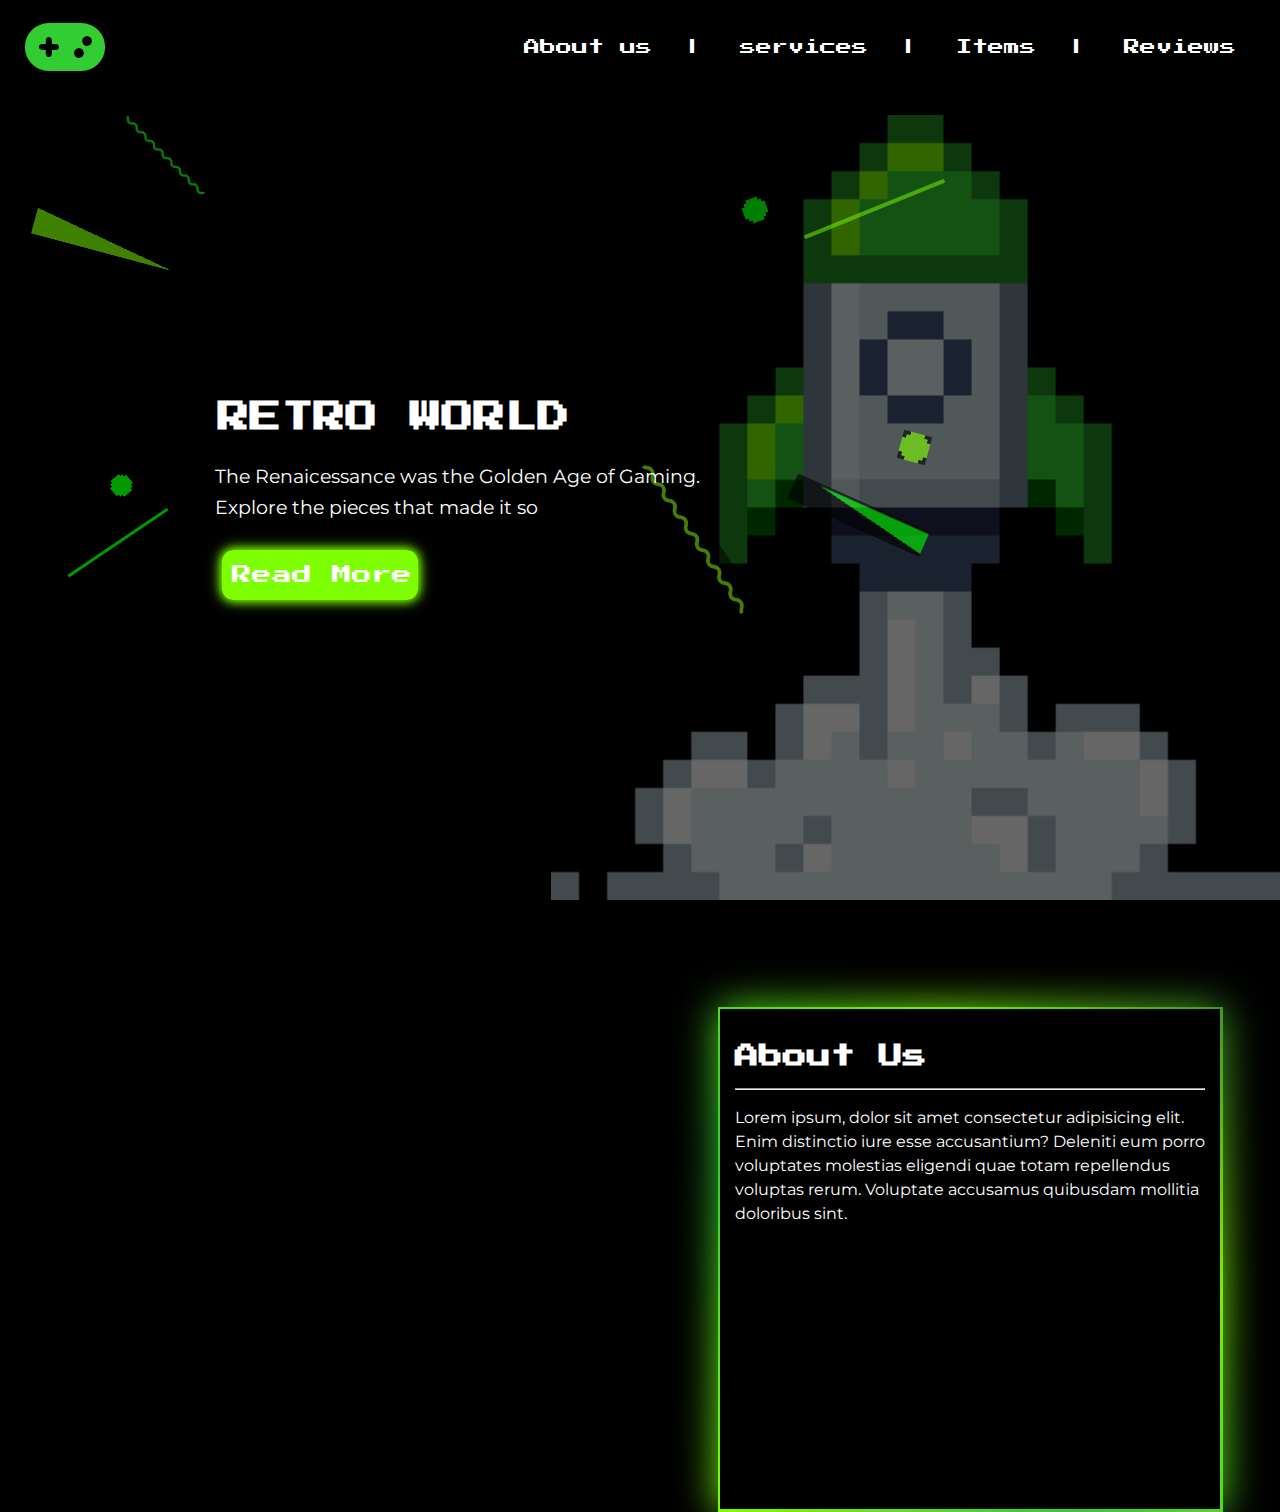
==== index.html @ 9aebf896 "header lading and starting the about section" ====
<!DOCTYPE html>
<html lang="en">
<head>
    <meta charset="UTF-8">
    <meta name="viewport" content="width=device-width, initial-scale=1.0">
    <link rel="stylesheet" href="style.css">
    <link rel="stylesheet" href="https://cdnjs.cloudflare.com/ajax/libs/font-awesome/6.0.0-beta3/css/all.min.css">
    <link href="https://fonts.googleapis.com/css2?family=Montserrat:ital,wght@0,100..900;1,100..900&family=Press+Start+2P&family=Work+Sans:ital,wght@0,100..900;1,100..900&display=swap" rel="stylesheet">
    <link href="https://fonts.googleapis.com/css2?family=Press+Start+2P&family=Work+Sans:ital,wght@0,100..900;1,100..900&display=swap" rel="stylesheet">
    <title>Retro World</title>
</head>
<body>
    <header>
        <i class="fas fa-gamepad fa-4x"></i>
        <ul>
            <li class="#about"><a href="#">About us </a></li>
            <li class="#services"><a href="#">services</a></li>
            <li class="#items"><a href="#">Items</a></li>
            <li class="#reviews"><a href="#">Reviews</a></li>           
        </ul>
    </header>
    <div class="lagging">
        <div class="container">
            <div class="text">
                <h1>RETRO WORLD</h1>
                <p>The Renaicessance was the Golden Age of Gaming.<br>
                   Explore the pieces that made it so</p>
                <button>Read More</button>
            </div>
            <img src="images/img1.png" class="img1">
            <img src="images/img2.png" class="img2">
            <img src="images/img3.png" class="img3">
            <img src="images/img4.png" class="img4">
            <img src="images/img21.png" class="img21">
            <img src="images/img31.png" class="img31">
            <img src="images/img32.png" class="img32">
            <img src="images/img41.png" class="img41">
            <img src="images/img5.png" class="img5">
            <img src="images/img52.png" class="img52">
        </div>
    </div>

    <div class="about">
        <div class="content">
            <div class="box glow">
                <h2>About Us</h2>
                <hr>
                <p>Lorem ipsum, dolor sit amet consectetur adipisicing elit. Enim distinctio iure esse accusantium? Deleniti eum porro voluptates molestias eligendi quae totam repellendus voluptas rerum. Voluptate accusamus quibusdam mollitia doloribus sint.</p>
            </div>
        </div>
    </div>




</body>
</html>
---- style.css ----
*{
        box-sizing: border-box;
        -webkit-box-sizing: border-box;
        -moz-box-sizing: border-box;
}
body{
    font-family: "Press Start 2P", system-ui;
    margin: 0;
    background-color: #000;
}
.container{
    padding-left:15px;
    padding-right: 15px;
}
header{
    display: flex;
    justify-content: space-between;
    background-color: #000000;
    margin-top: 15px;
}
header i{
    color: #32cd32;
    margin-left: 25px;
    transition: color 0.5s, transform 0.5s;
    z-index: 4;
}
header i:hover{
    color: #7fff00;
    transform: rotateZ(180deg) scale(1.15);
    
}
header ul{
    list-style: none;
    display: flex;
    flex-direction: row;
    justify-content: space-around;
    width: 800px;
    align-items: center; 
    margin: 0; 
    padding: 0;
    color: white;
}
header ul li{
    white-space: nowrap;
    position: relative;
    transition: 0.5s;
}
header ul li:hover{
    color: #79ee04;
}
header ul li a {
    text-decoration: none; 
    color: inherit;
    background: none;
    border: none; 
    font: inherit; 
}
header ul li::before{
    content: '|';
    position: absolute;
    left: -56px;
}
header ul li:hover::before {
    color: white;
}
header ul li:first-child:before{
    content: "";
}
@media (max-width: 870px) {
    header ul{
        display: none;
    }
}

/* start lagging */
.lagging{
    background-color: #000000;
    height: calc(100vh - 80px);
    background-size: cover;
    position: relative;
}
.lagging .container{
    display: flex;
    justify-content: flex-start;
    align-items: center;
    height: 100%;
    position: relative;
}
.lagging .text{
    color: white;
    width: 640px;
    height: 200px;
    text-align: left;
    line-height: 1.6;
    z-index: 1;
    margin-left: 200px;
}
.lagging .text h1{
    margin: 3px;
}
.lagging .text p{
    font-size: 19px;
    margin-bottom: 27px;
    font-family: "Montserrat", sans-serif;
}
.lagging button {
    background-image: url(images/buttonimage.png);
    background-size: cover;
    background-color: transparent;
    font-size: 20px;
    margin-left: 7px;
    padding-left: 10px;
    line-height: 2.4;
    font-family: "Press Start 2P", system-ui;
    border-radius: 11px;
    border: none;
    cursor: pointer;
    color: #fff;
    text-shadow: 0 0 5px #7fff00, 0 0 10px #7fff00, 0 0 15px #7fff00;
    box-shadow: 0 0 10px #7fff00, 0 0 0px #7fff00, 0 0 15px #7fff00;
    transition:  0.3s;
}
.lagging button:hover{
    transform: scale(1.1,1.1);
}




.lagging .container .img1{
    position: absolute;
    top: 0px;
    right: 0px; 
    z-index: 0;   
    opacity: 0.4;
    height: calc(100vh - 115px);
    margin-top: 36px;
}
.lagging .container .img2{
    position: absolute;
    top: 76px;
    left: 103px;
    transform: rotate(105deg);
    height: 11em;
    opacity: 0.5;
}
.lagging .container .img3{
    position: absolute;
    top: 354px;
    left: 900px;
    transform: rotate(15deg);
    height: 1.8em;
    opacity: 0.6;
}
.lagging .container .img4{
    position: absolute;
    top: 128px;
    left: 799px;
    transform: rotate(-22deg);
    opacity: 0.5;
    height: 0.25em;
}

.lagging .container .img21{
    position: absolute;
    top: 364px;
    left: 845px;
    transform: rotate(-66deg);
    height: 9em;
    opacity: 0.6;
}
.lagging .container .img31{
    position: absolute;
    top: 119px;
    left: 743px;
    transform: rotate(-20deg);
    height: 1.5em;
    opacity: 0.5;
}
.lagging .container .img41{
    position: absolute;
    top: 462px;
    left: 58px;
    transform: rotate(-34deg);
    opacity: 0.6;
    height: 0.20em;
}
.lagging .container .img5{
    position: absolute;
    top: 441px;
    left: 603px;
    transform: rotate(-124deg);
    opacity: 0.5;
    height: 2.6em;
}
.lagging .container .img32{
    position: absolute;
    top: 396px;
    left: 111px;
    transform: rotate(50deg);
    height: 1.3em;
    opacity: 0.6;
}
.lagging .container .img52{
    position: absolute;
    top: 62px;
    left: 112px;
    transform: rotate(45deg);
    opacity: 0.5;
    height: 1.6em;
}
/* end lagging */


/* start about */
.about{
    height: 600px;
}
.about .content{
    position: relative;
    display: flex;
    justify-content: flex-end;
    height: 100%;
    margin:0 60px;
}
.about .content .box{
    background: #000000;
    position: relative;
    top: 110px;
    color: #fff;
    height: 500px;
    width: 500px;
    padding: 15px;
}
.glow::before, .glow::after{
    content: "";
    position: absolute;
    left: -2px;
    top: -2px;
    background: linear-gradient(45deg, #7fff00, #32cd32, #79ee04 ,#2E7D32 ,#4CAF50, #04ff10,#0ead16,#AEEA00);
    background-size: 400%;
    width: calc(100% + 5px);
    height: calc(100% + 5px);
    z-index: -1;
    animation: animate 20s infinite linear;
}
@keyframes animate {
    0% {
        background-position: 0 0;
    }
    50%{
        background-position: 400% 0;
    }    
    100% {
        background-position: 0 0;
    }
}
.glow::after{
    filter: blur(20px);
}
.about .content .box p{
    font-family: "Montserrat", sans-serif;
    line-height: 1.5;
}
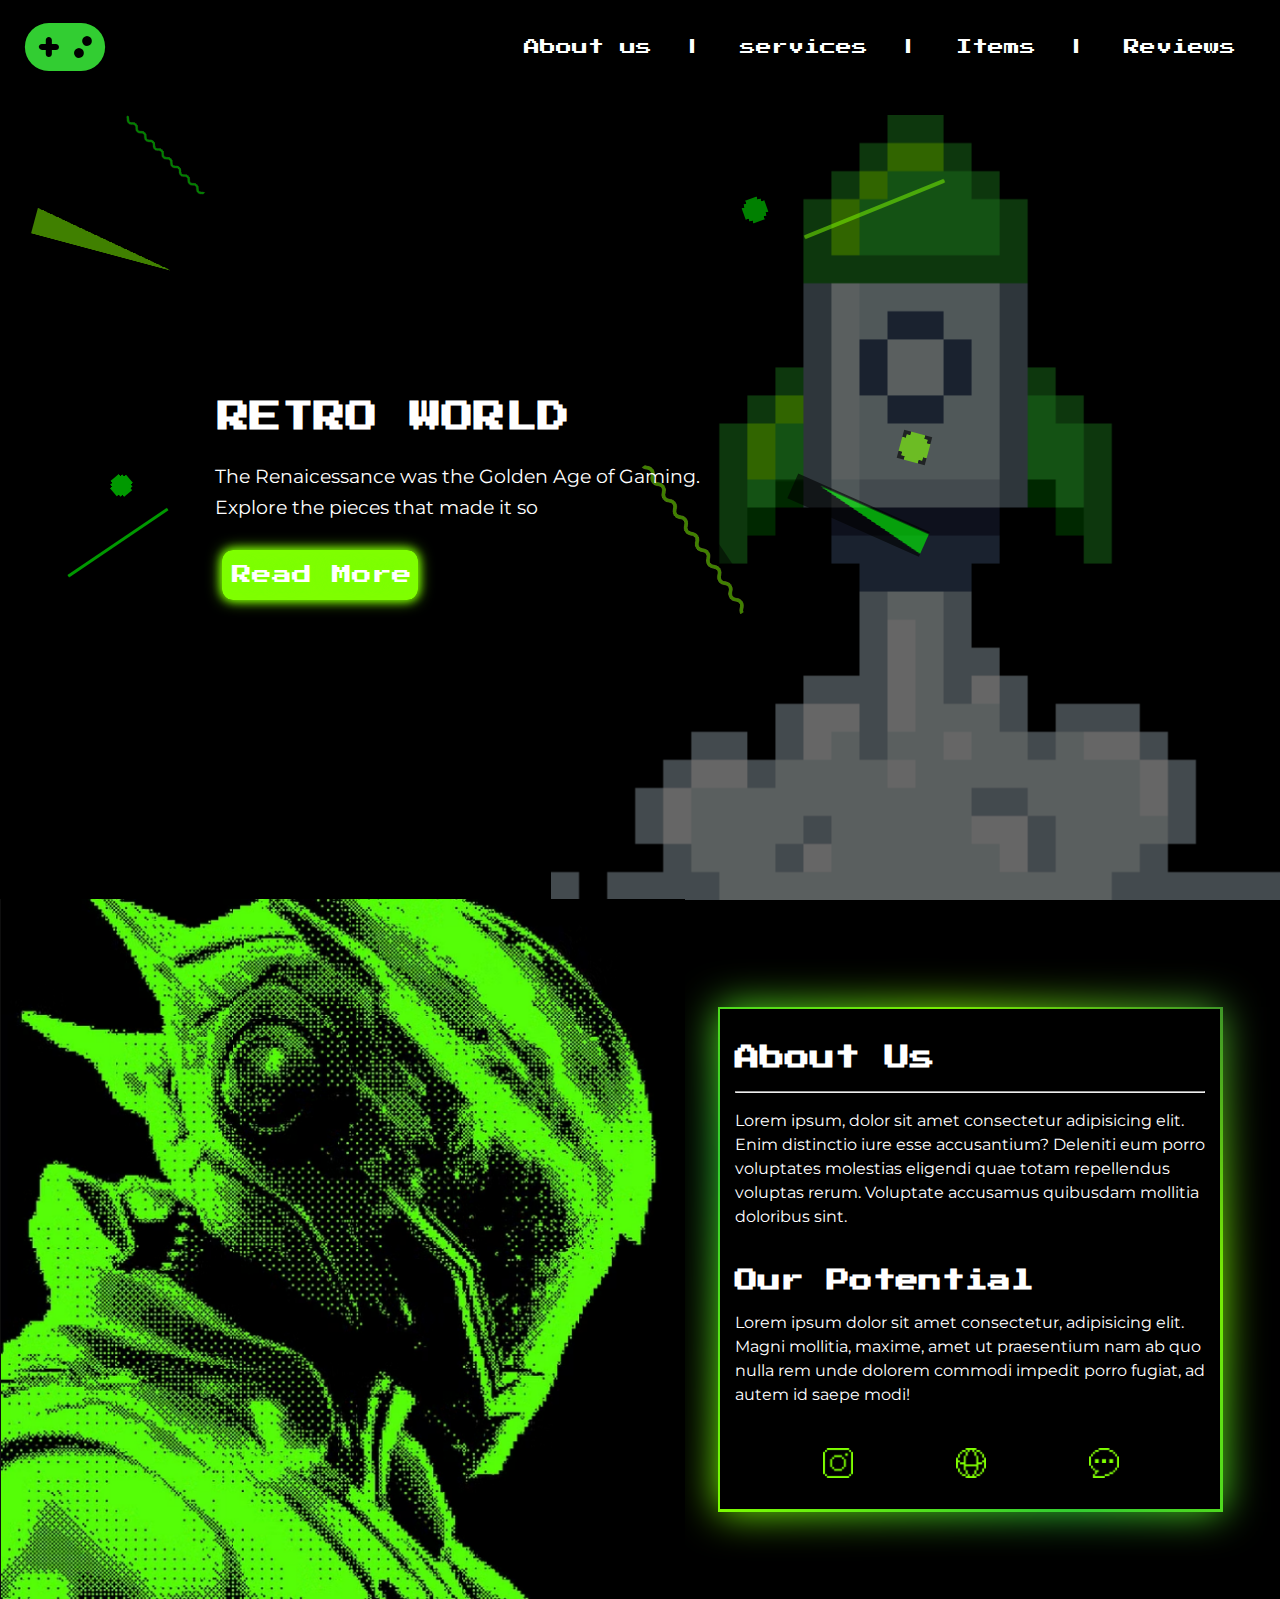
==== commit e12020c9: "finishing about sections v1.0" ====
--- a/index.html
+++ b/index.html
@@ -46,9 +46,18 @@
                 <h2>About Us</h2>
                 <hr>
                 <p>Lorem ipsum, dolor sit amet consectetur adipisicing elit. Enim distinctio iure esse accusantium? Deleniti eum porro voluptates molestias eligendi quae totam repellendus voluptas rerum. Voluptate accusamus quibusdam mollitia doloribus sint.</p>
+                <h2>Our Potential</h2>
+                <p>Lorem ipsum dolor sit amet consectetur, adipisicing elit. Magni mollitia, maxime, amet ut praesentium nam ab quo nulla rem unde dolorem commodi impedit porro fugiat, ad autem id saepe modi!</p>
+                <div class="images-icons">
+                    <img src="images/instagram.png" class="image1">
+                    <img src="images/www.png" class="image4">
+                    <img src="images/typing.png" class="image5">
+                </div>
             </div>
+            <img src="images/img5.1.png" class="side-image">
         </div>
     </div>
+    
 
 
 
--- a/style.css
+++ b/style.css
@@ -214,15 +214,23 @@
 
 /* start about */
 .about{
-    height: 600px;
+    height: 700px;
+    position: relative;
+}
+.about .side-image{
+    position: absolute;
+    height: 700px;
+    left: 0px;
+    top: 0px;
 }
 .about .content{
     position: relative;
     display: flex;
     justify-content: flex-end;
     height: 100%;
-    margin:0 60px;
-}
+    margin-right:60px;
+}
+
 .about .content .box{
     background: #000000;
     position: relative;
@@ -258,7 +266,34 @@
 .glow::after{
     filter: blur(20px);
 }
+.about .content .box h2:first-of-type{
+    font-size: 25px;
+}
+.about .content .box h2:last-of-type{
+    font-size: 23px;
+}
 .about .content .box p{
     font-family: "Montserrat", sans-serif;
     line-height: 1.5;
-}+}
+.about .content .box p:first-of-type{
+    margin-bottom: 40px;
+}
+.about .content .box .images-icons{
+    position: relative;
+    display: flex;
+    justify-content: space-around;
+    flex-wrap: wrap;
+    height: 30px;
+    width: 400px;
+    margin-top: 41px;
+    margin-left: 36px;
+}
+.about .content .box .images-icons img{
+    height: 30px;
+    transition: 0.3s;
+    cursor: pointer;
+}
+.about .content .box .images-icons img:hover{
+    transform: scale(1.2);
+}
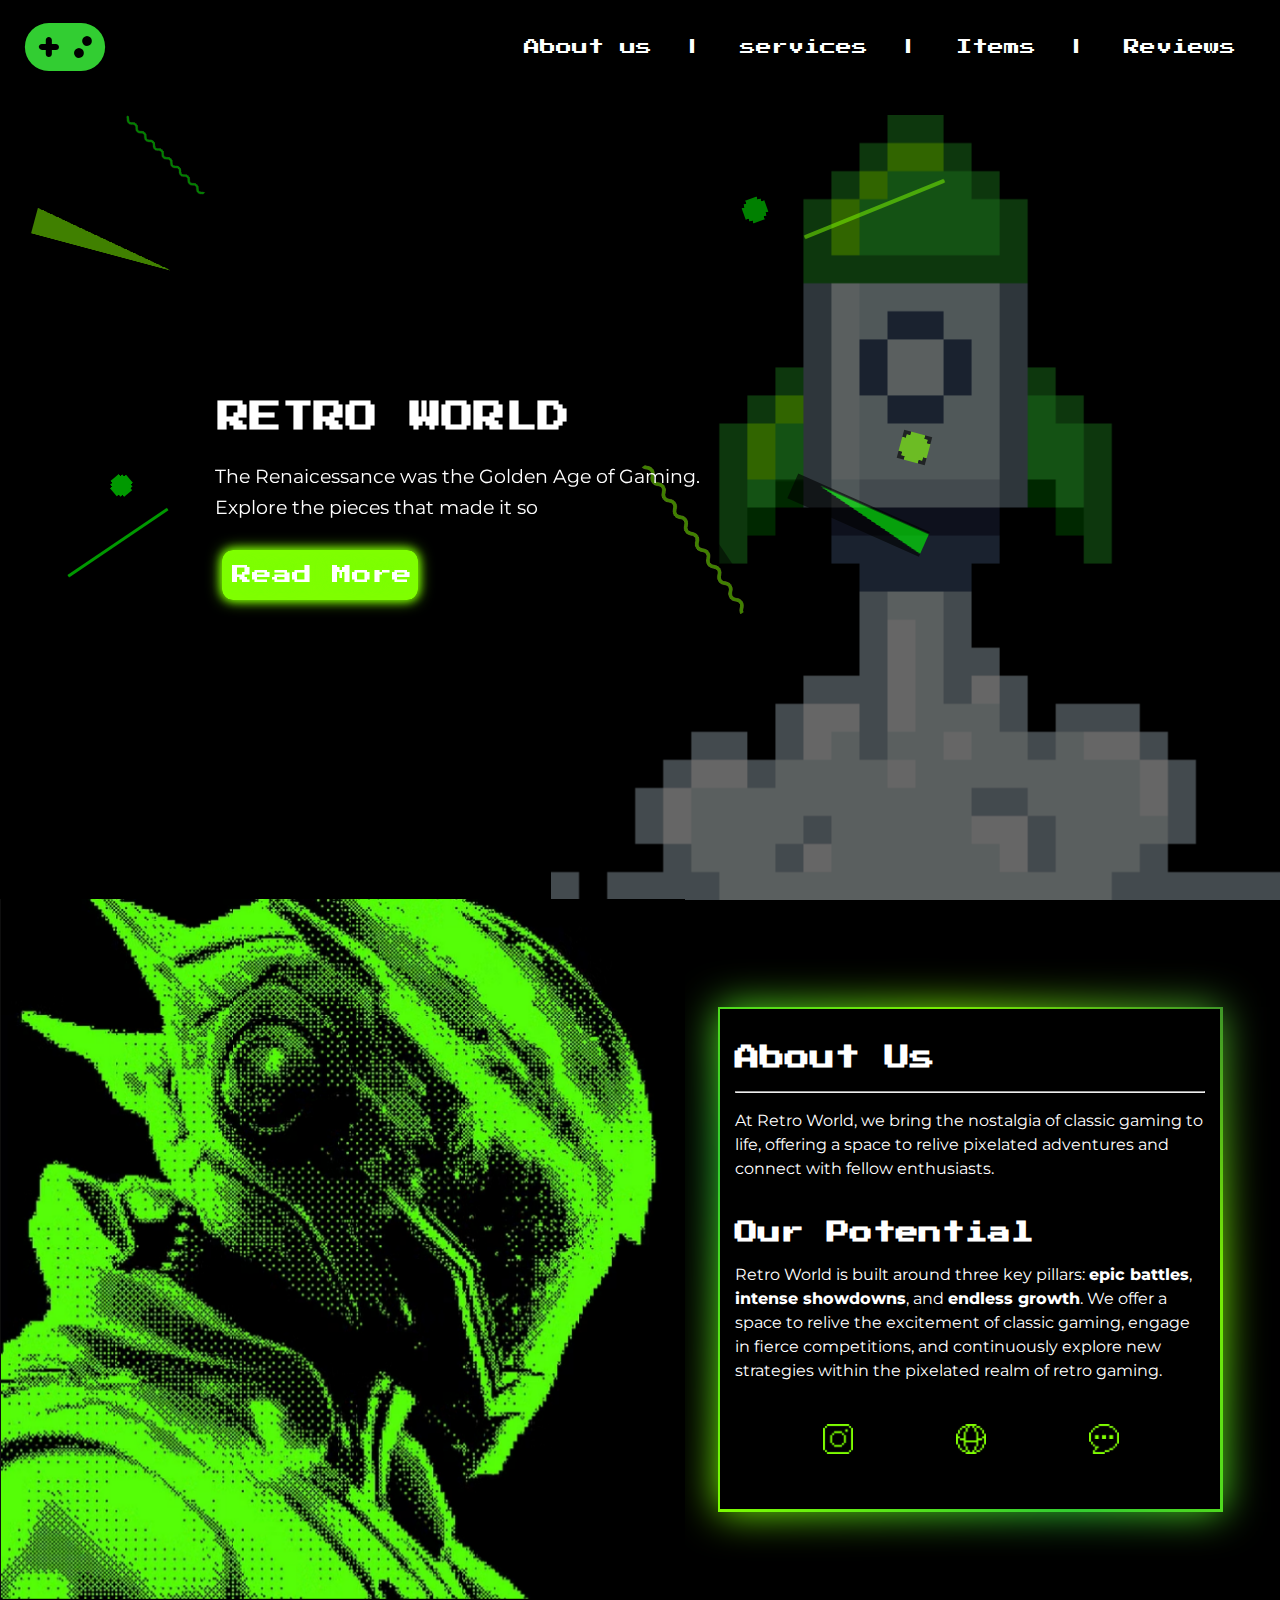
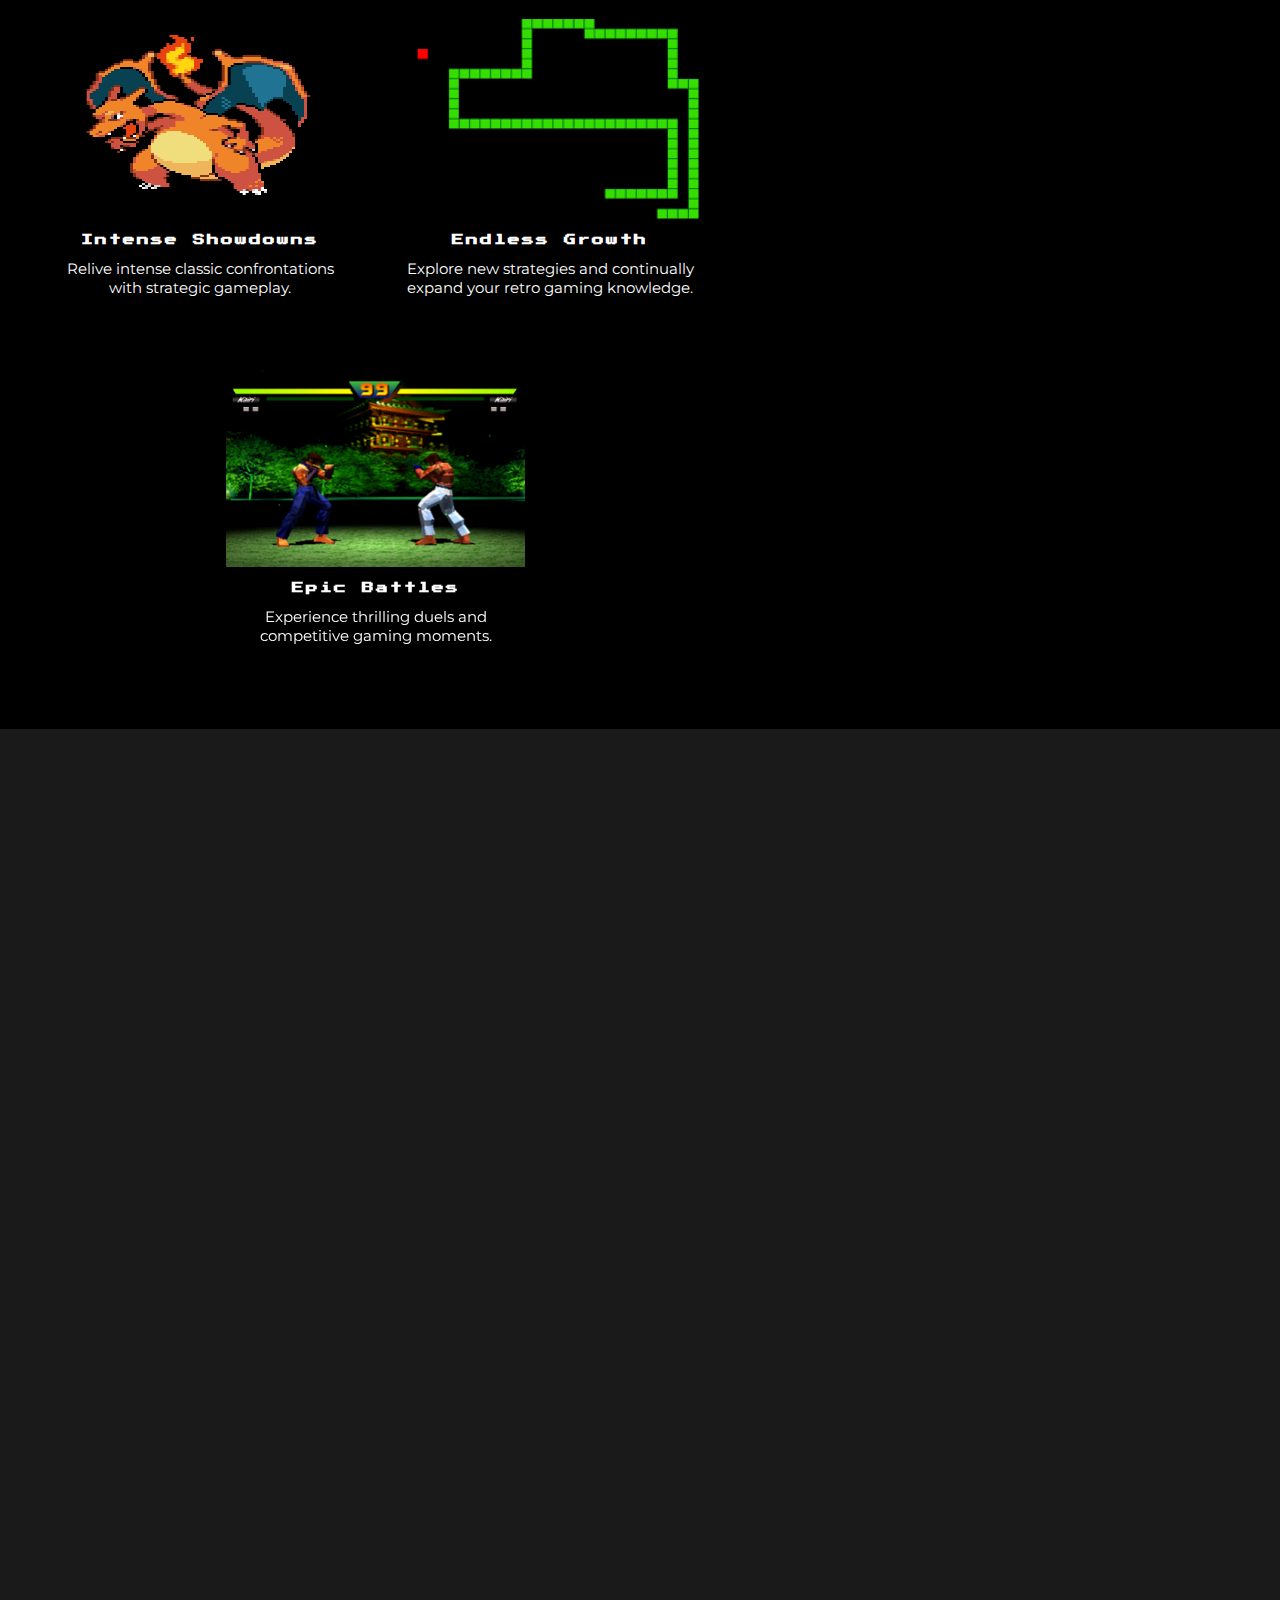
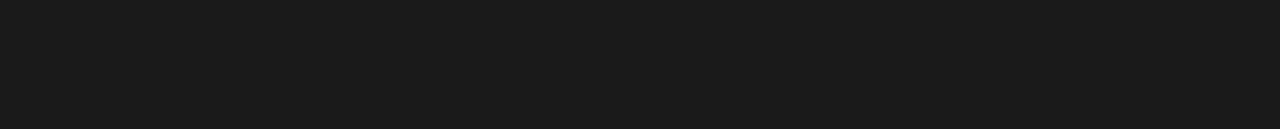
==== commit 663c187e: "finishing the about us section" ====
--- a/index.html
+++ b/index.html
@@ -42,20 +42,43 @@
 
     <div class="about">
         <div class="content">
-            <div class="box glow">
-                <h2>About Us</h2>
-                <hr>
-                <p>Lorem ipsum, dolor sit amet consectetur adipisicing elit. Enim distinctio iure esse accusantium? Deleniti eum porro voluptates molestias eligendi quae totam repellendus voluptas rerum. Voluptate accusamus quibusdam mollitia doloribus sint.</p>
-                <h2>Our Potential</h2>
-                <p>Lorem ipsum dolor sit amet consectetur, adipisicing elit. Magni mollitia, maxime, amet ut praesentium nam ab quo nulla rem unde dolorem commodi impedit porro fugiat, ad autem id saepe modi!</p>
-                <div class="images-icons">
-                    <img src="images/instagram.png" class="image1">
-                    <img src="images/www.png" class="image4">
-                    <img src="images/typing.png" class="image5">
+            <div class="sticky-box">
+                <div class="box glow">
+                    <h2>About Us</h2>
+                    <hr>
+                    <p>At Retro World, we bring the nostalgia of classic gaming to life, offering a space to relive pixelated adventures and connect with fellow enthusiasts.</p>
+                    <h2>Our Potential</h2>
+                    <p>Retro World is built around three key pillars: <b style="font-weight: 750;">epic battles</b>, <b style="font-weight: 750;">intense showdowns</b>, and <b style="font-weight: 750;">endless growth</b>. We offer a space to relive the excitement of classic gaming, engage in fierce competitions, and continuously explore new strategies within the pixelated realm of retro gaming.</p>
+                    <div class="images-icons">
+                        <img src="images/instagram.png" class="image1">
+                        <img src="images/www.png" class="image4">
+                        <img src="images/typing.png" class="image5">
+                    </div>
                 </div>
             </div>
             <img src="images/img5.1.png" class="side-image">
         </div>
+        <div class="more">
+            <div class="box">
+                <img src="images/charizard.gif">
+                <h2>Intense Showdowns</h2>
+                <p>Relive intense classic confrontations with strategic gameplay.</p>
+            </div>
+            <div class="box">
+                <img src="images/aboutimg1.png">
+                <h2>Endless Growth</h2>
+                <p>Explore new strategies and continually expand your retro gaming knowledge.</p>
+            </div>
+            <div class="box">
+                <img src="images/aboutimg3.png">
+                <h2>Epic Battles</h2>
+                <p>Experience thrilling duels and competitive gaming moments.</p>
+            </div>
+        </div>
+    </div>
+
+    <div class="services">
+
     </div>
     
 
--- a/style.css
+++ b/style.css
@@ -214,7 +214,7 @@
 
 /* start about */
 .about{
-    height: 700px;
+    height: 1200px;
     position: relative;
 }
 .about .side-image{
@@ -223,14 +223,21 @@
     left: 0px;
     top: 0px;
 }
+
 .about .content{
     position: relative;
     display: flex;
+    align-items: flex-start;
     justify-content: flex-end;
-    height: 100%;
-    margin-right:60px;
-}
-
+    height: 700px;
+    margin-right: 60px;
+}
+.about .content .sticky-box {
+    position: sticky;
+    top: 0px;
+    height: 0px;
+    width: 500px;
+}
 .about .content .box{
     background: #000000;
     position: relative;
@@ -297,3 +304,66 @@
 .about .content .box .images-icons img:hover{
     transform: scale(1.2);
 }
+
+.about .more{
+    margin-left: 50px;
+    height: 673px;
+    width: 600px;
+    display: grid;
+    grid-template-rows: repeat(2, 1fr);
+    grid-template-columns: repeat(2, 1fr);
+    grid-gap: 50px 50px;
+    cursor: pointer;
+}
+.about .more .box {
+    width: 300px;
+    height: 311px;
+    transition: 0.3s;
+}
+.about .more .box:hover{
+    transform: translateY(20px);
+}
+.about .more .box:nth-child(2){
+    grid-row: 1 / 2;
+    grid-column: 2 / 3;
+}
+.about .more .box:last-child{
+    position: absolute;
+    top: 1048px;
+    left: 226px;
+}
+.about .more .box h2{
+    font-size: 12px;
+    height: 10px;
+    margin-top: 15px;
+    letter-spacing: 2px;
+    color: #fff;
+    text-align: center;
+}
+.about .more .box p{
+    font-family: "Montserrat", sans-serif;
+    color: #fff;
+    font-size: 15px;
+    text-align: center;
+}
+.about .more .box img{
+    margin-top: 20px;
+    height: 200px;
+    width: 299px;
+}
+.about .more .box:first-child img{
+    width: 300px;
+    height: 200px;
+}
+
+/* end about */
+ 
+/* start services */
+.services{
+    background-color: #1a1a1a;
+    height: 1000px;
+    margin-top: 230px;
+}
+
+
+/* end services */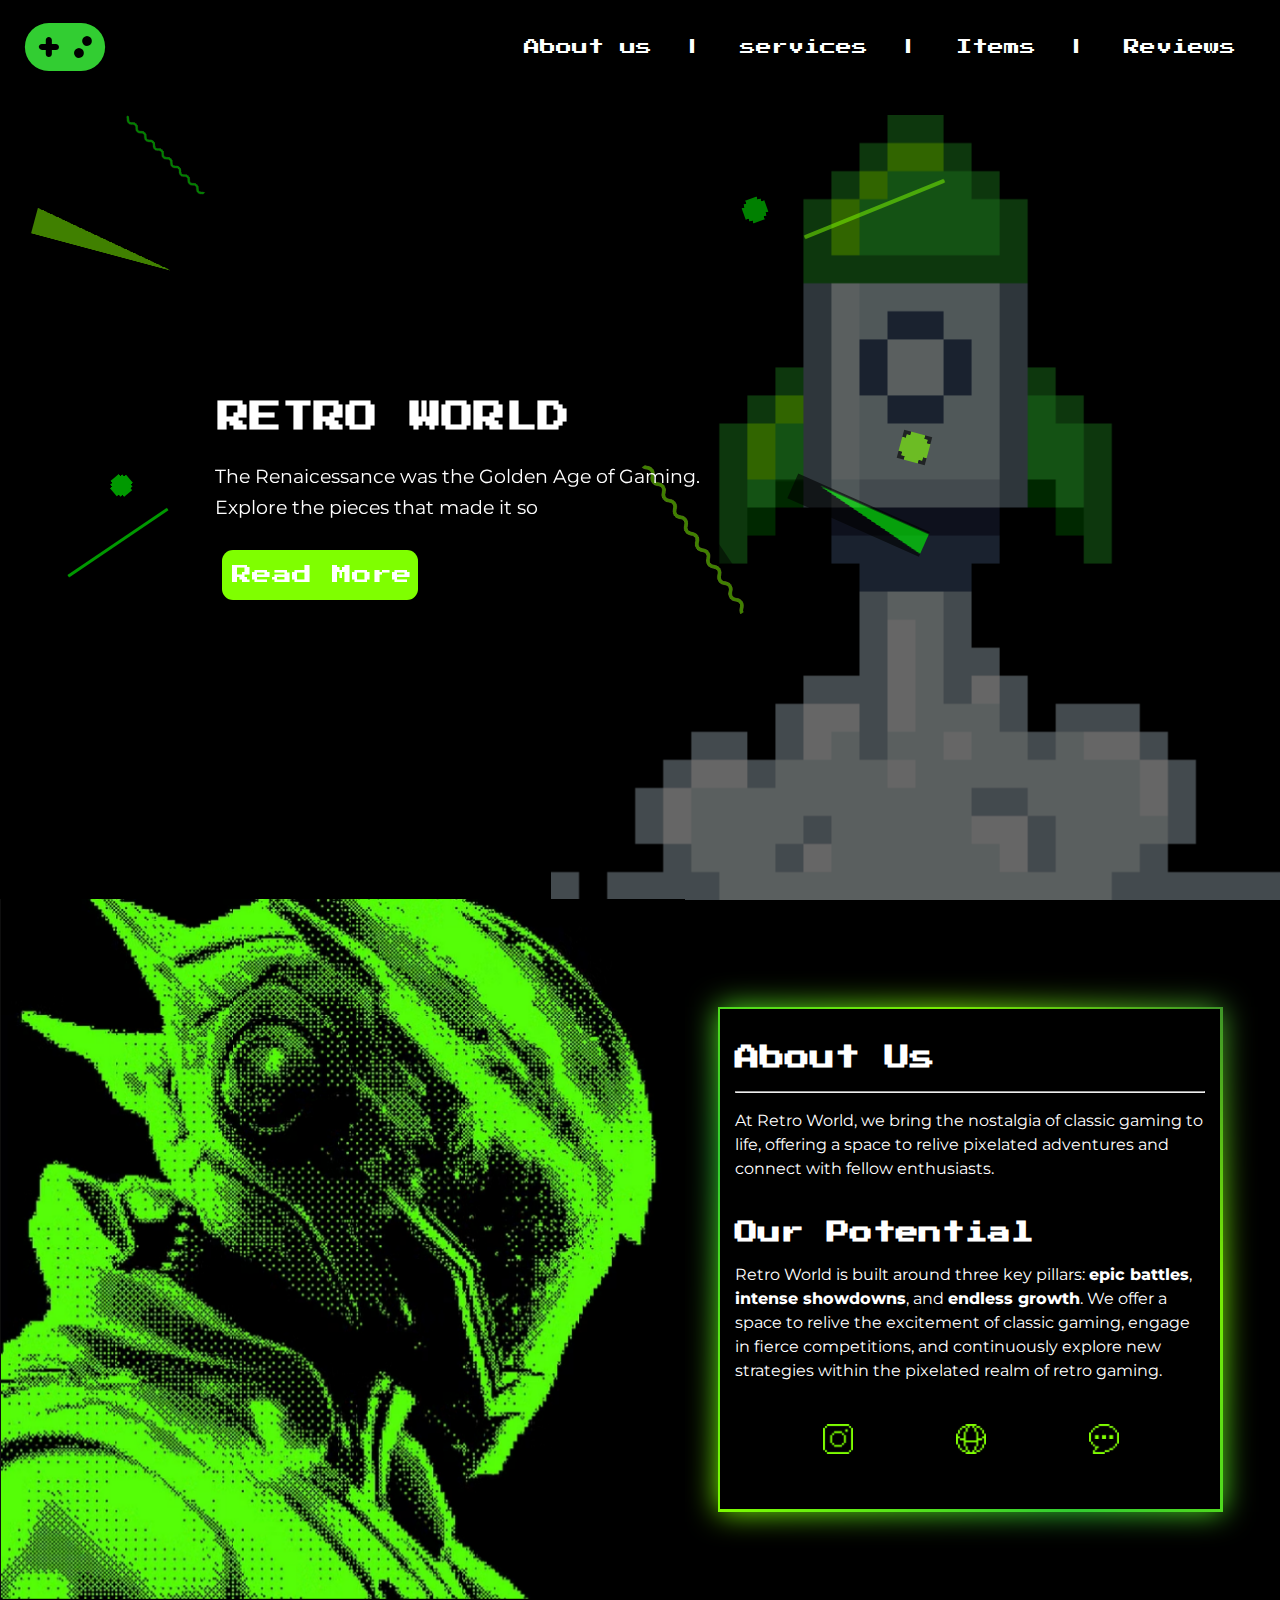
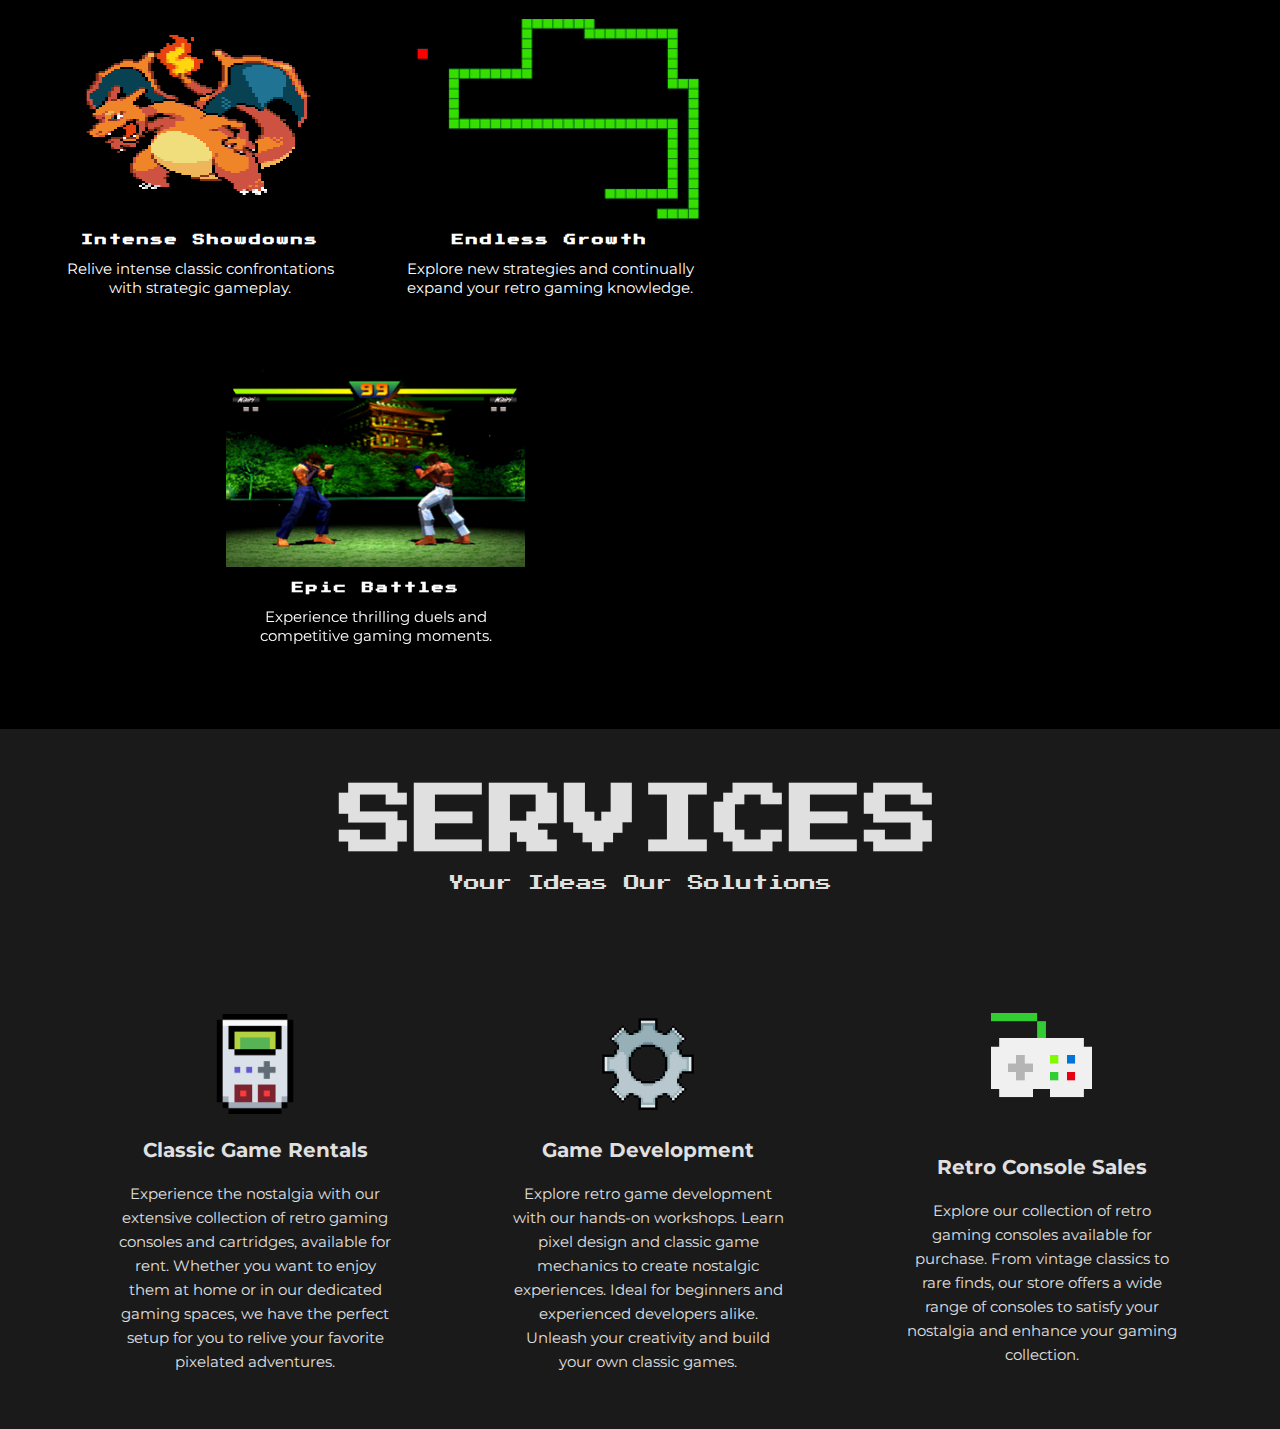
==== commit e12936da: "finishing the services section" ====
--- a/index.html
+++ b/index.html
@@ -78,9 +78,29 @@
     </div>
 
     <div class="services">
+        <div class="speacial-heading">
+            <h1>SERVICES</h1>
+            <p>Your Ideas Our Solutions</p>
+        </div>
+        <div class="container">
+            <div class="service">
+                <img src="images/handheld-game-console.png">
+                <h3>Classic Game Rentals</h3>
+                <p>Experience the nostalgia with our extensive collection of retro gaming consoles and cartridges, available for rent. Whether you want to enjoy them at home or in our dedicated gaming spaces, we have the perfect setup for you to relive your favorite pixelated adventures.</p>
+            </div>
+            <div class="service">
+                <img src="images/setting.jpg">
+                <h3>Game Development</h3>
+                <p>Explore retro game development with our hands-on workshops. Learn pixel design and classic game mechanics to create nostalgic experiences. Ideal for beginners and experienced developers alike. Unleash your creativity and build your own classic games.</p>
+            </div>
+            <div class="service">
+                <img src="images/games.png">
+                <h3>Retro Console Sales</h3>
+                <p>Explore our collection of retro gaming consoles available for purchase. From vintage classics to rare finds, our store offers a wide range of consoles to satisfy your nostalgia and enhance your gaming collection.</p>
+            </div>
+        </div>
+    </div>
 
-    </div>
-    
 
 
 
--- a/style.css
+++ b/style.css
@@ -7,6 +7,18 @@
     font-family: "Press Start 2P", system-ui;
     margin: 0;
     background-color: #000;
+}
+.speacial-heading{
+    color: #e0e0e0;
+}
+.speacial-heading h1{
+    font-size: 75px;
+    text-align: center;
+    padding-top: 55px;
+    margin-bottom: 0px;
+}
+.speacial-heading p{
+    text-align: center;
 }
 .container{
     padding-left:15px;
@@ -116,12 +128,12 @@
     border: none;
     cursor: pointer;
     color: #fff;
-    text-shadow: 0 0 5px #7fff00, 0 0 10px #7fff00, 0 0 15px #7fff00;
-    box-shadow: 0 0 10px #7fff00, 0 0 0px #7fff00, 0 0 15px #7fff00;
     transition:  0.3s;
 }
 .lagging button:hover{
     transform: scale(1.1,1.1);
+    text-shadow: 0 0 5px #7fff00, 0 0 10px #7fff00, 0 0 15px #7fff00;
+    box-shadow: 0 0 0px #7fff00, 0 0 0px #7fff00, 0 0 5px #7fff00;
 }
 
 
@@ -271,7 +283,7 @@
     }
 }
 .glow::after{
-    filter: blur(20px);
+    filter: blur(15px);
 }
 .about .content .box h2:first-of-type{
     font-size: 25px;
@@ -361,9 +373,50 @@
 /* start services */
 .services{
     background-color: #1a1a1a;
-    height: 1000px;
+    height: 700px;
     margin-top: 230px;
 }
-
+.services .container{
+    margin-top: 90px;
+    margin-left: 90px;
+    display: grid;
+    grid-template-columns: repeat(3, 1fr);
+    grid-gap: 20px;
+    font-family: "Montserrat", sans-serif;
+    color: #e0e0e0;
+    text-align: center;
+}
+.services .container .service{
+    width: 300px;
+    padding: 10px;
+    padding-top: 15px;
+    height: 430px;
+    border-radius: 25px;
+    cursor: pointer;
+    transition: 0.3s;
+}
+.services .container .service:hover{
+    box-shadow: 0 4px 8px rgba(255, 255, 255, 0.3);
+    transform: translateY(-5px);
+}
+.services .container img{
+    height: 135px;
+}
+.services .container .service:nth-child(2) img{
+    height: 100px;
+    margin-top: 18px;
+}
+.services .container .service:first-child   img{
+    height: 100px;
+    margin-top: 18px;
+}
+.services .container h3{
+    font-size: 20px;
+}
+.services .container p{
+    font-size: 15px;
+    line-height: 1.6;
+
+}
 
 /* end services */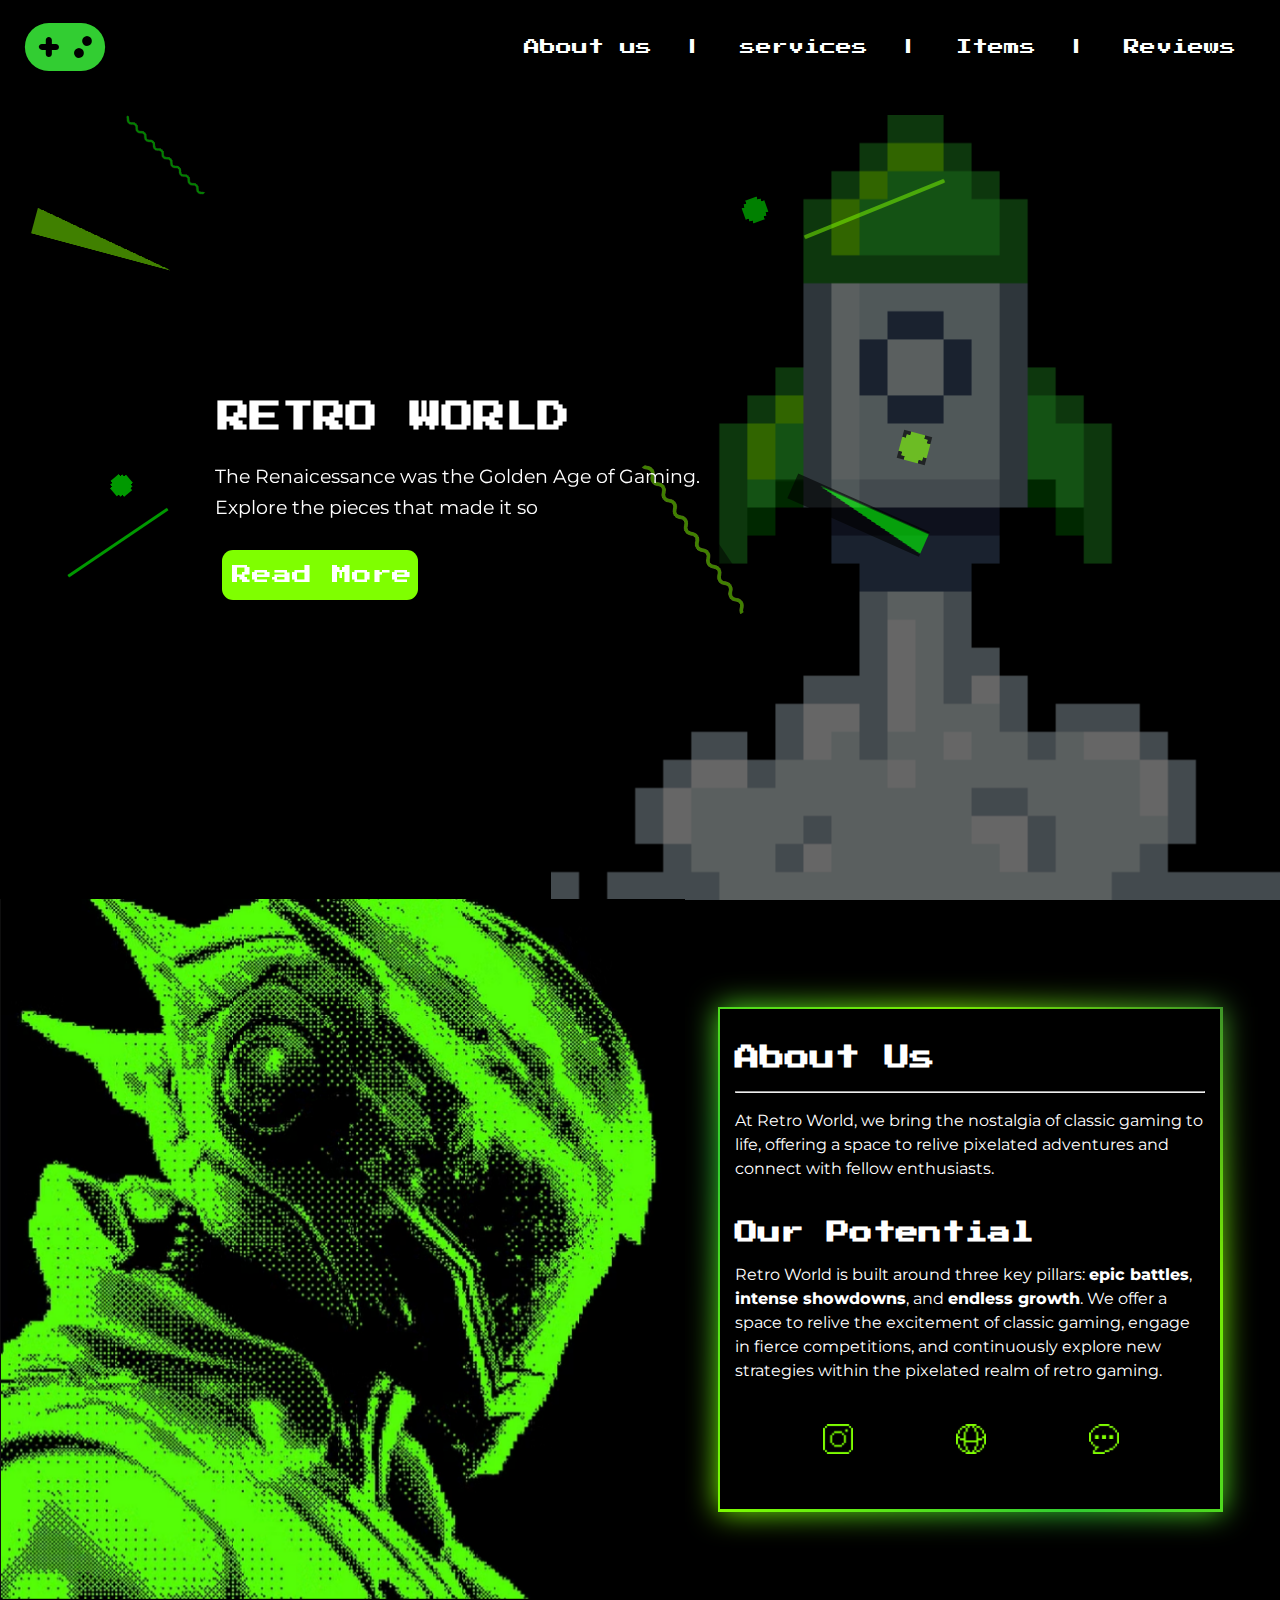
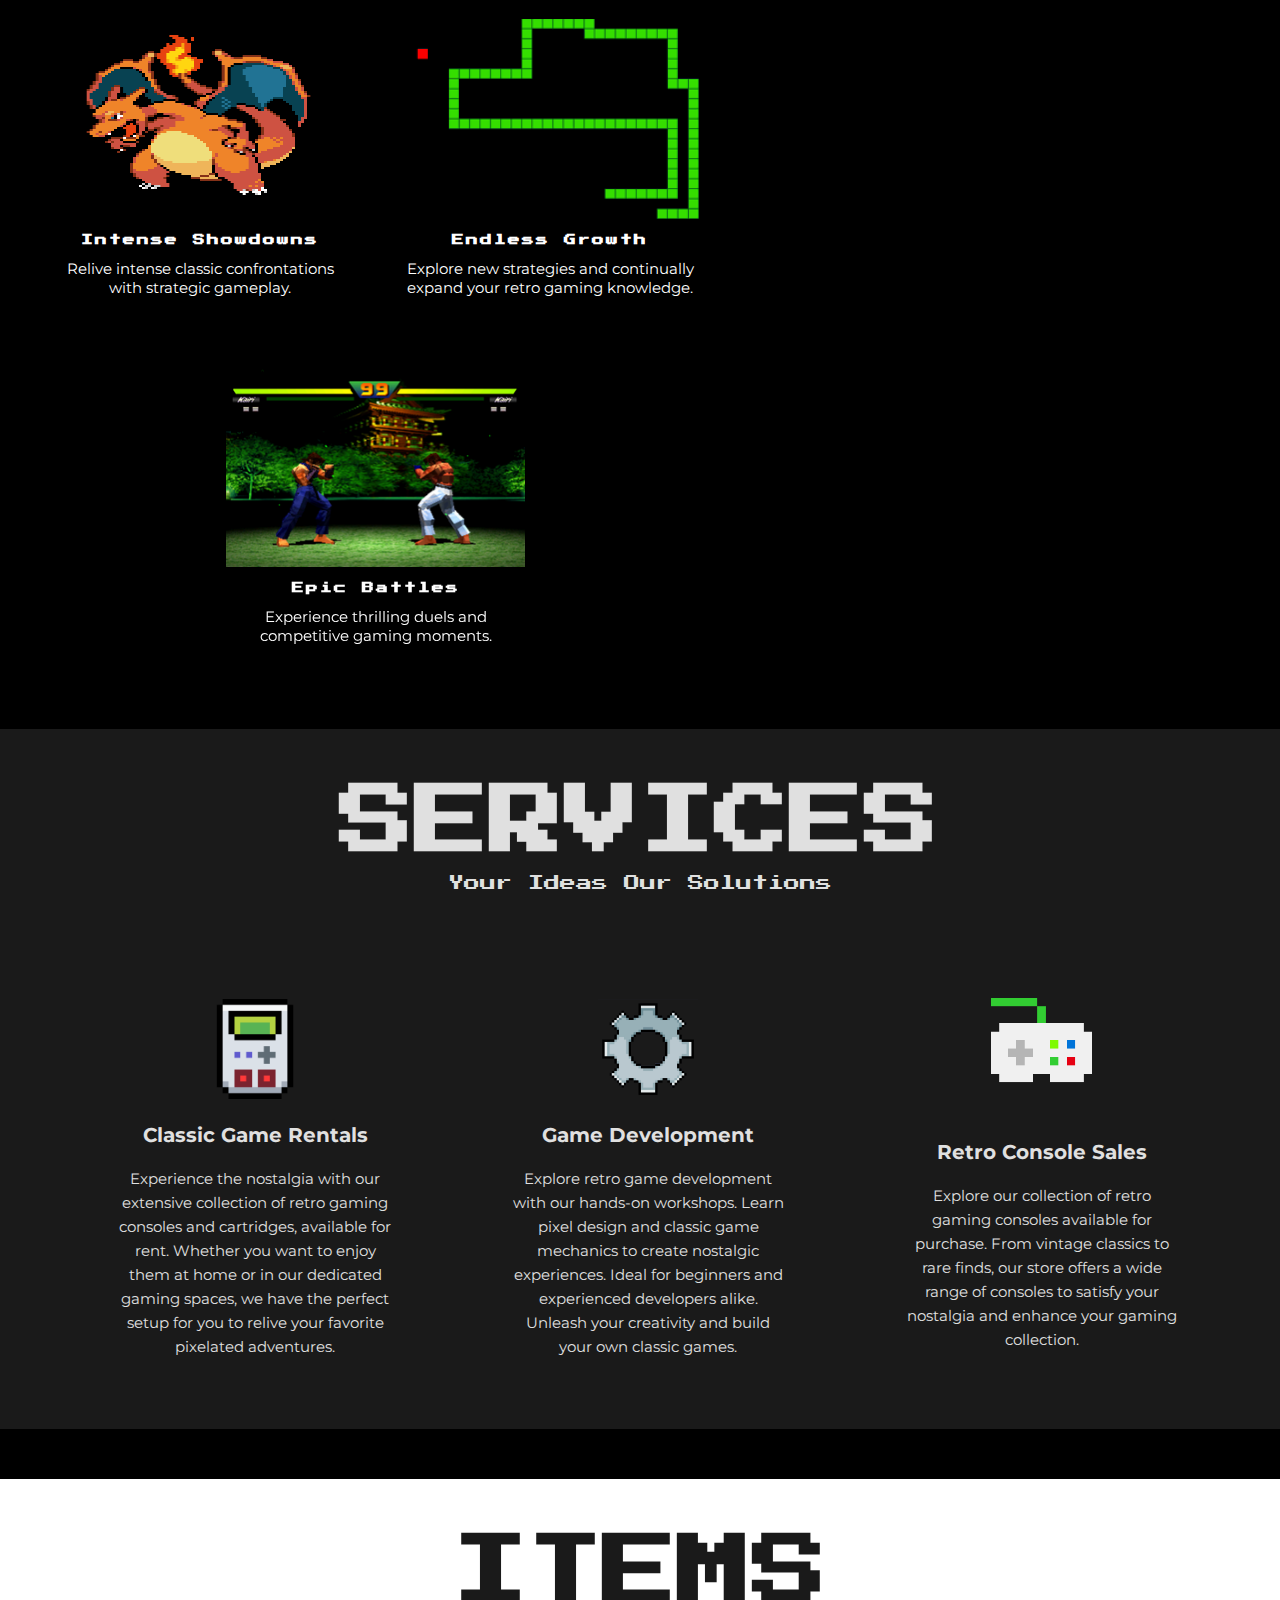
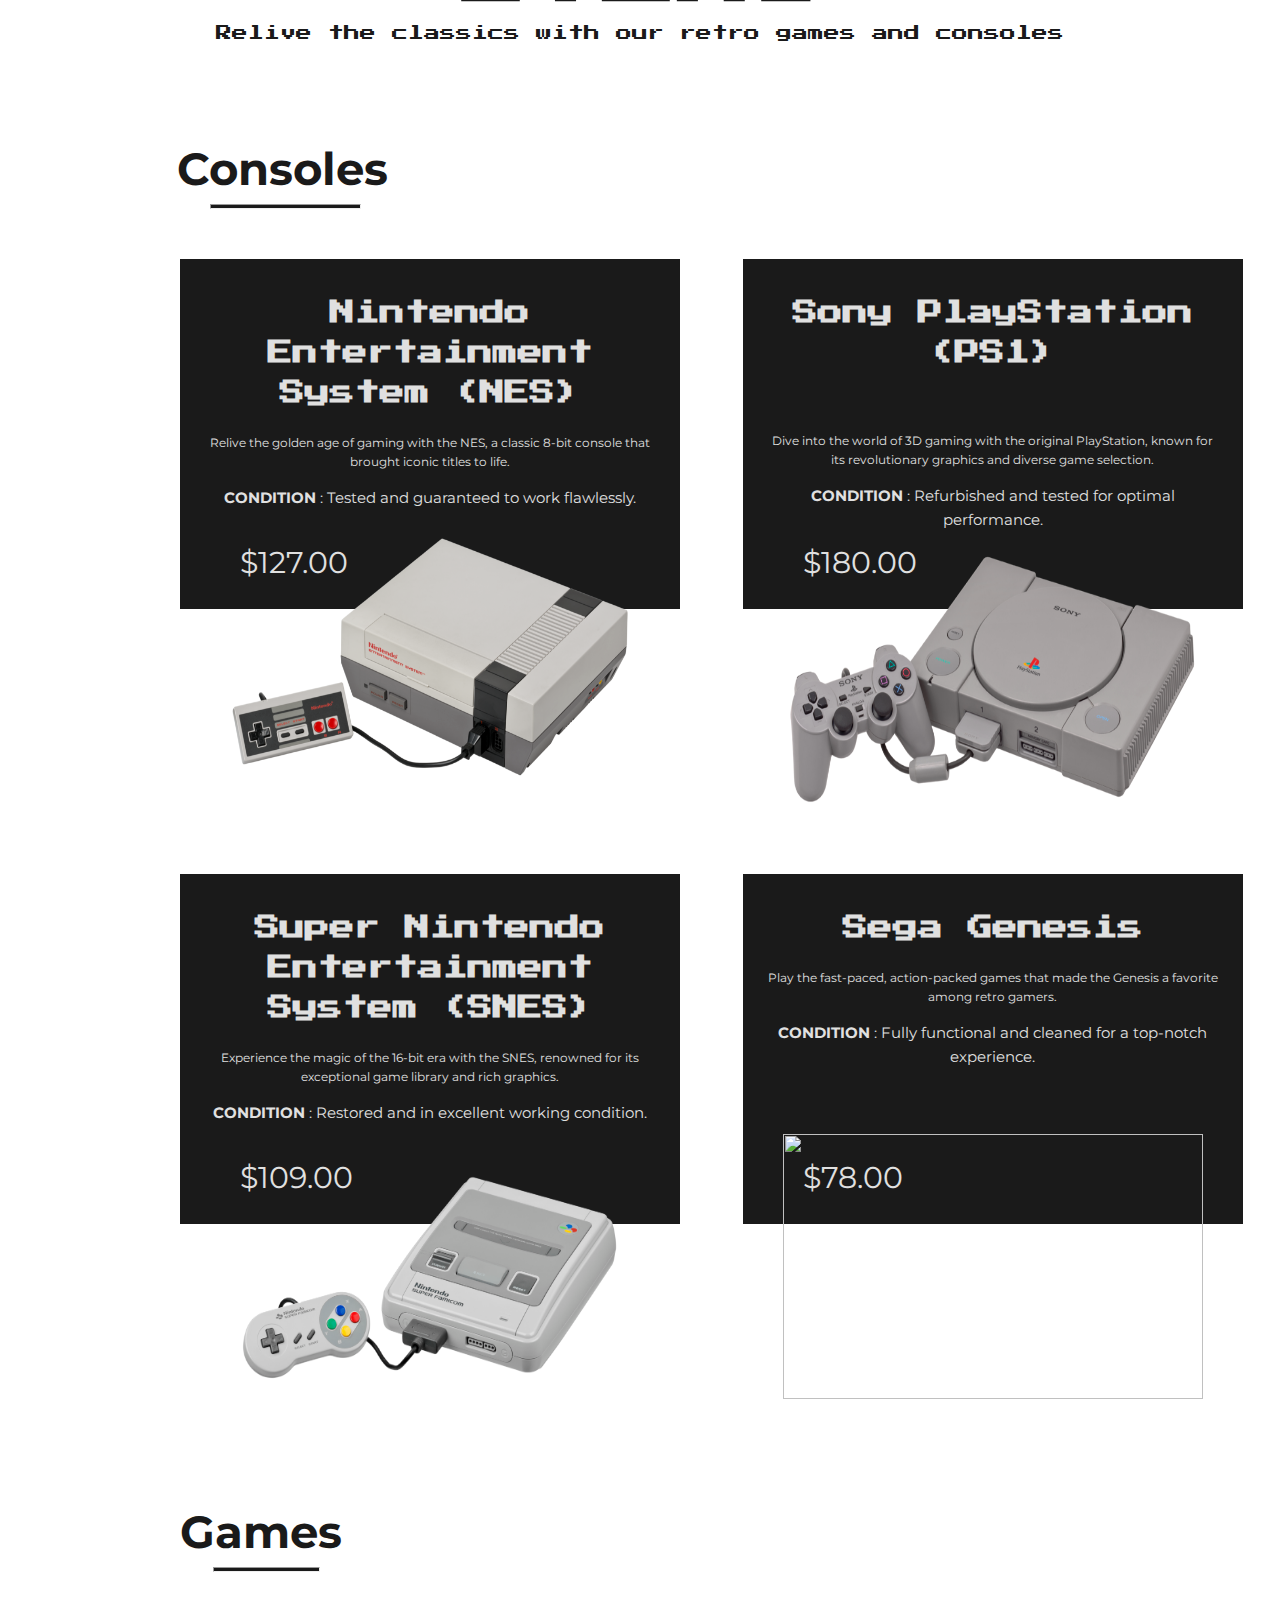
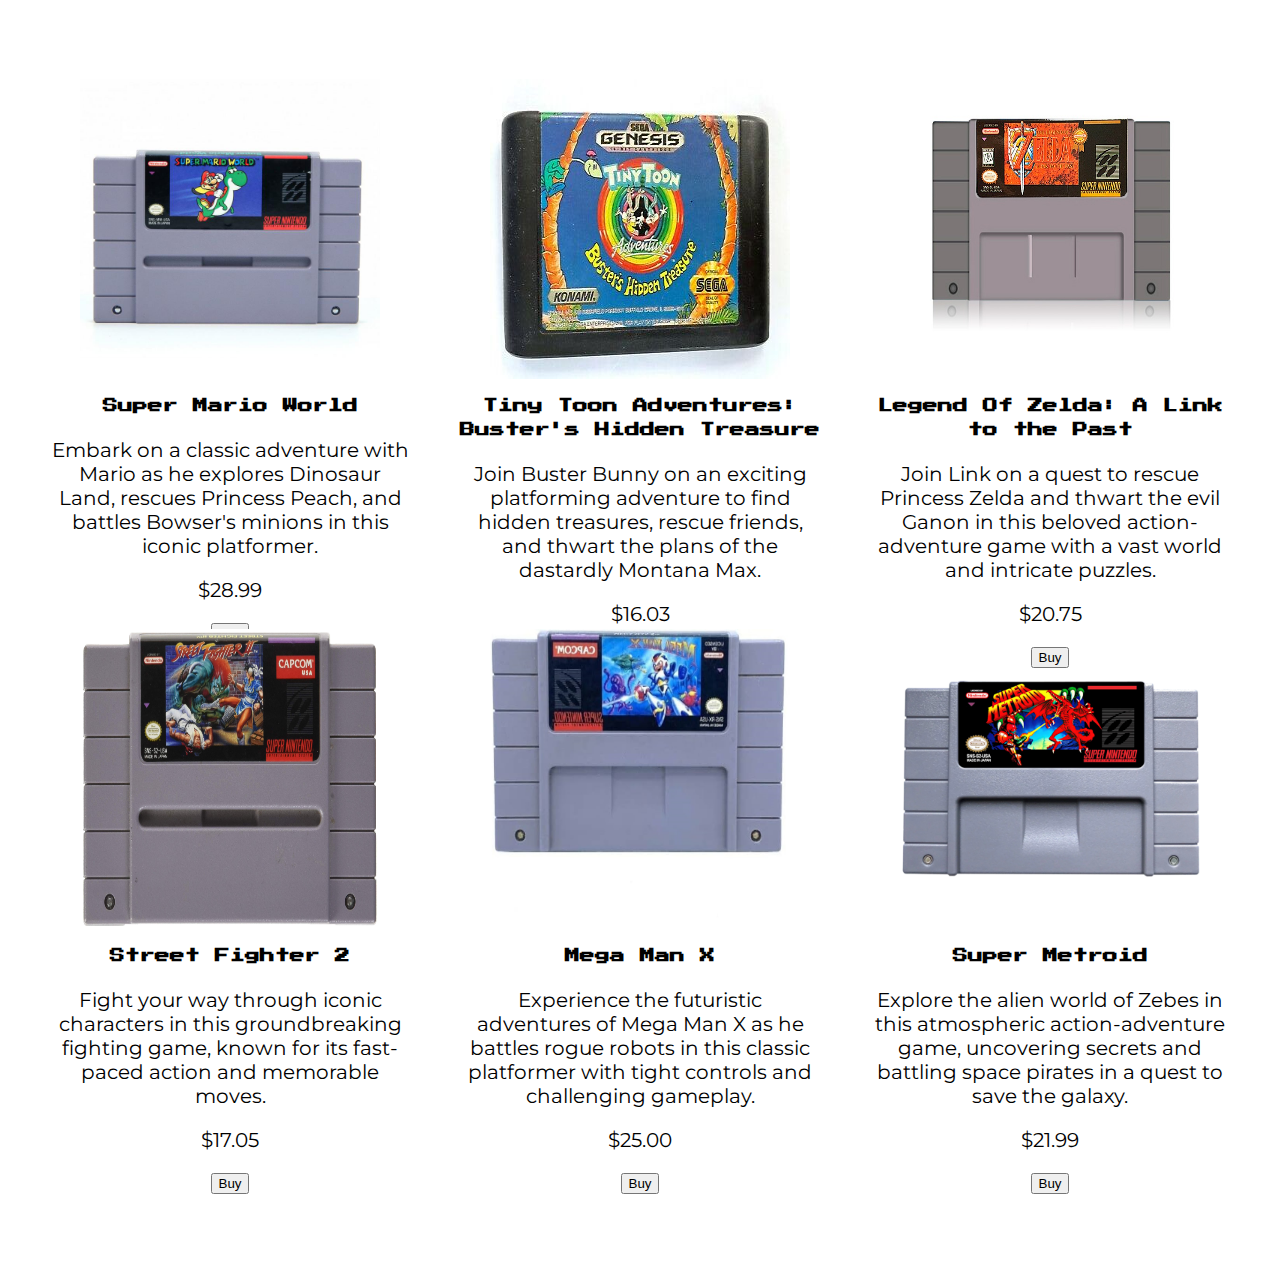
==== commit 48209143: "finishing the first item section (consoles)" ====
--- a/index.html
+++ b/index.html
@@ -100,7 +100,98 @@
             </div>
         </div>
     </div>
-
+    <div class="items">
+        <div class="speacial-heading">
+            <h1>ITEMS</h1>
+            <p>Relive the classics with our retro games and consoles</p>
+        </div>
+        <div class="section-title">
+            <h2>Consoles</h2>
+            <hr>
+        </div>        
+        <div class="item-container">
+            <div class="box">
+                <h4>Nintendo Entertainment System (NES)</h4>
+                <p>Relive the golden age of gaming with the NES, a classic 8-bit console that brought iconic titles to life.</p>
+                <p><b>CONDITION </b>: Tested and guaranteed to work flawlessly.</p>
+                <p class="price">$127.00</p>
+                <img src="images/console1.png">
+    
+            </div>
+            <div class="box">
+                <h4>Sony PlayStation (PS1)</h4>
+                <p>Dive into the world of 3D gaming with the original PlayStation, known for its revolutionary graphics and diverse game selection.</p>
+                <p><b>CONDITION </b>: Refurbished and tested for optimal performance.</p>
+                <p class="price">$180.00</p>
+                <img src="images/console2.png">
+                
+            </div>
+            <div class="box">
+                <h4>Super Nintendo Entertainment System (SNES)</h4>
+                <p>Experience the magic of the 16-bit era with the SNES, renowned for its exceptional game library and rich graphics.</p>
+                <p><b>CONDITION </b>: Restored and in excellent working condition.</p>
+                <p class="price">$109.00</p>
+                <img src="images/console3.png">
+                
+            </div>
+            <div class="box">
+                <h4>Sega Genesis</h4>
+                <p>Play the fast-paced, action-packed games that made the Genesis a favorite among retro gamers.</p>
+                <p><b>CONDITION </b>: Fully functional and cleaned for a top-notch experience.</p>
+                <p class="price">$78.00</p>
+                <img src="images/console4.png" class="img69">
+            </div>
+            <div class="section-title2">
+                <h2>Games</h2>
+                <hr>
+            </div> 
+        </div>
+        <div class="game-container">
+            <div class="game">
+                <img src="images/game1.jpeg">
+                <h3>Super Mario World</h3>
+                <p>Embark on a classic adventure with Mario as he explores Dinosaur Land, rescues Princess Peach, and battles Bowser's minions in this iconic platformer.</p>
+                <p class="price">$28.99</p>
+                <button>Buy</button>
+            </div>
+            <div class="game">
+                <img src="images/game2.jpg">
+                <h3>Tiny Toon Adventures: Buster's Hidden Treasure</h3>
+                <p>Join Buster Bunny on an exciting platforming adventure to find hidden treasures, rescue friends, and thwart the plans of the dastardly Montana Max.</p>
+                <p class="price">$16.03</p>
+                <button>Buy</button>
+            </div>
+            <div class="game">
+                <img src="images/game3.jpg">
+                <h3>Legend Of Zelda: A Link to the Past</h3>
+                <p>Join Link on a quest to rescue Princess Zelda and thwart the evil Ganon in this beloved action-adventure game with a vast world and intricate puzzles.</p>
+                <p class="price">$20.75</p>
+                <button>Buy</button>
+            </div>
+            <div class="game">
+                <img src="images/game4.jpg">
+                <h3>Street Fighter 2</h3>
+                <p>Fight your way through iconic characters in this groundbreaking fighting game, known for its fast-paced action and memorable moves.</p>
+                <p class="price">$17.05</p>
+                <button>Buy</button>
+            </div>
+            <div class="game">
+                <img src="images/game5.jpg">
+                <h3>Mega Man X</h3>
+                <p>Experience the futuristic adventures of Mega Man X as he battles rogue robots in this classic platformer with tight controls and challenging gameplay.</p>
+                <p class="price">$25.00</p>
+                <button>Buy</button>
+            </div>
+            <div class="game">
+                <img src="images/game6.png">
+                <h3>Super Metroid</h3>
+                <p>Explore the alien world of Zebes in this atmospheric action-adventure game, uncovering secrets and battling space pirates in a quest to save the galaxy.</p>
+                <p class="price">$21.99</p>
+                <button>Buy</button>
+            </div>
+            
+        </div>
+    </div>
 
 
 
--- a/style.css
+++ b/style.css
@@ -6,6 +6,7 @@
 body{
     font-family: "Press Start 2P", system-ui;
     margin: 0;
+    padding: 0;
     background-color: #000;
 }
 .speacial-heading{
@@ -377,7 +378,7 @@
     margin-top: 230px;
 }
 .services .container{
-    margin-top: 90px;
+    margin-top: 75px;
     margin-left: 90px;
     display: grid;
     grid-template-columns: repeat(3, 1fr);
@@ -419,4 +420,136 @@
 
 }
 
-/* end services */+/* end services */
+
+/* start items */
+.items{
+    height: 3000px;
+    background-color: #fff;
+}
+.items .speacial-heading{
+    color: #1a1a1a;
+}
+.items .section-title h2{
+    color: #1a1a1a;
+    margin: 100px 0 0 177px;
+    font-size: 45px;
+    font-family: "Montserrat", sans-serif;
+}
+.items .section-title hr{
+    margin: 0;
+    width: 151px;
+    height: 5px;
+    background-color: #1a1a1a;
+    margin-top: 8px;
+    margin-left: 210px;
+}
+.items .section-title2 h2{
+    color: #1a1a1a;
+    margin: 15px 0 0 0;
+    font-size: 45px;
+    font-family: "Montserrat", sans-serif;
+}
+.items .section-title2 hr{
+    margin: 0;
+    width: 107px;
+    height: 5px;
+    background-color: #1a1a1a;
+    margin-top: 8px;
+    margin-left: 33px;
+}
+.items .item-container{
+    height: 800px;
+    margin-top: 50px;
+    margin-left: 180px;
+    display: grid;
+    grid-template-columns: repeat(2, 1fr);
+    grid-template-rows: repeat(2, 400px);
+    grid-gap: 215px 25px;
+}
+.items .item-container .box{
+    height: 500px;
+    width: 500px;
+    position: relative;
+    text-align: center;
+    padding: 0 25px;
+    z-index: 0;
+}
+.items .item-container .box::before{
+    content: "";
+    position: absolute;
+    top: 0%;
+    left: 0%;
+    width: 100%;
+    height: 70%;
+    background: #1a1a1a;
+    transition: 0.3s;
+    z-index: -1;
+}
+.items .item-container .box:hover::before{
+    height: 115%;
+}
+.items .item-container .box h4{
+    font-size: 25px;
+    margin-bottom: 20px;
+    line-height: 1.6;
+    color: #e0e0e0;
+}
+.items .item-container .box:nth-child(2) h4{
+    margin-bottom: 58px;
+}
+.items .item-container .box:last-child h4{
+    margin-bottom: 98px;
+}
+.items .item-container .box p{
+    font-size: 15px;
+    line-height: 1.6;
+    color: #e0e0e0;
+}
+.items .item-container .box p:first-of-type{
+    font-size: 12px;
+    font-family: "Montserrat", sans-serif;
+}
+.items .item-container .box p:nth-of-type(2){
+    font-size: 15px;
+    font-family: "Montserrat", sans-serif;
+}
+.items .item-container .box .price{
+    position: absolute;
+    left: 60px;
+    top: 250px;
+    font-size: 30px;
+    font-family: "Montserrat", sans-serif;
+}
+.items .item-container .box img{
+    height: 265px;
+    width: 420px;
+}
+.items .item-container .box .img69{
+    margin-top: 50px;
+}
+
+
+.items .game-container{
+    display: grid;
+    grid-template-columns: repeat(3, 1fr);
+    grid-template-rows: repeat(2, 500px);
+    grid-gap: 50px 50px;
+    margin: 620px 50px 0;
+}
+.items .game-container .game{
+    text-align: center;
+
+}
+.items .game-container .game h3{
+    font-size: 15px;
+    line-height: 1.6;
+}
+.items .game-container .game p{
+    font-family: "Montserrat", sans-serif;
+    font-size: 20px;
+}
+.items .game-container .game img{
+    height: 300px;
+    width: 300px;
+}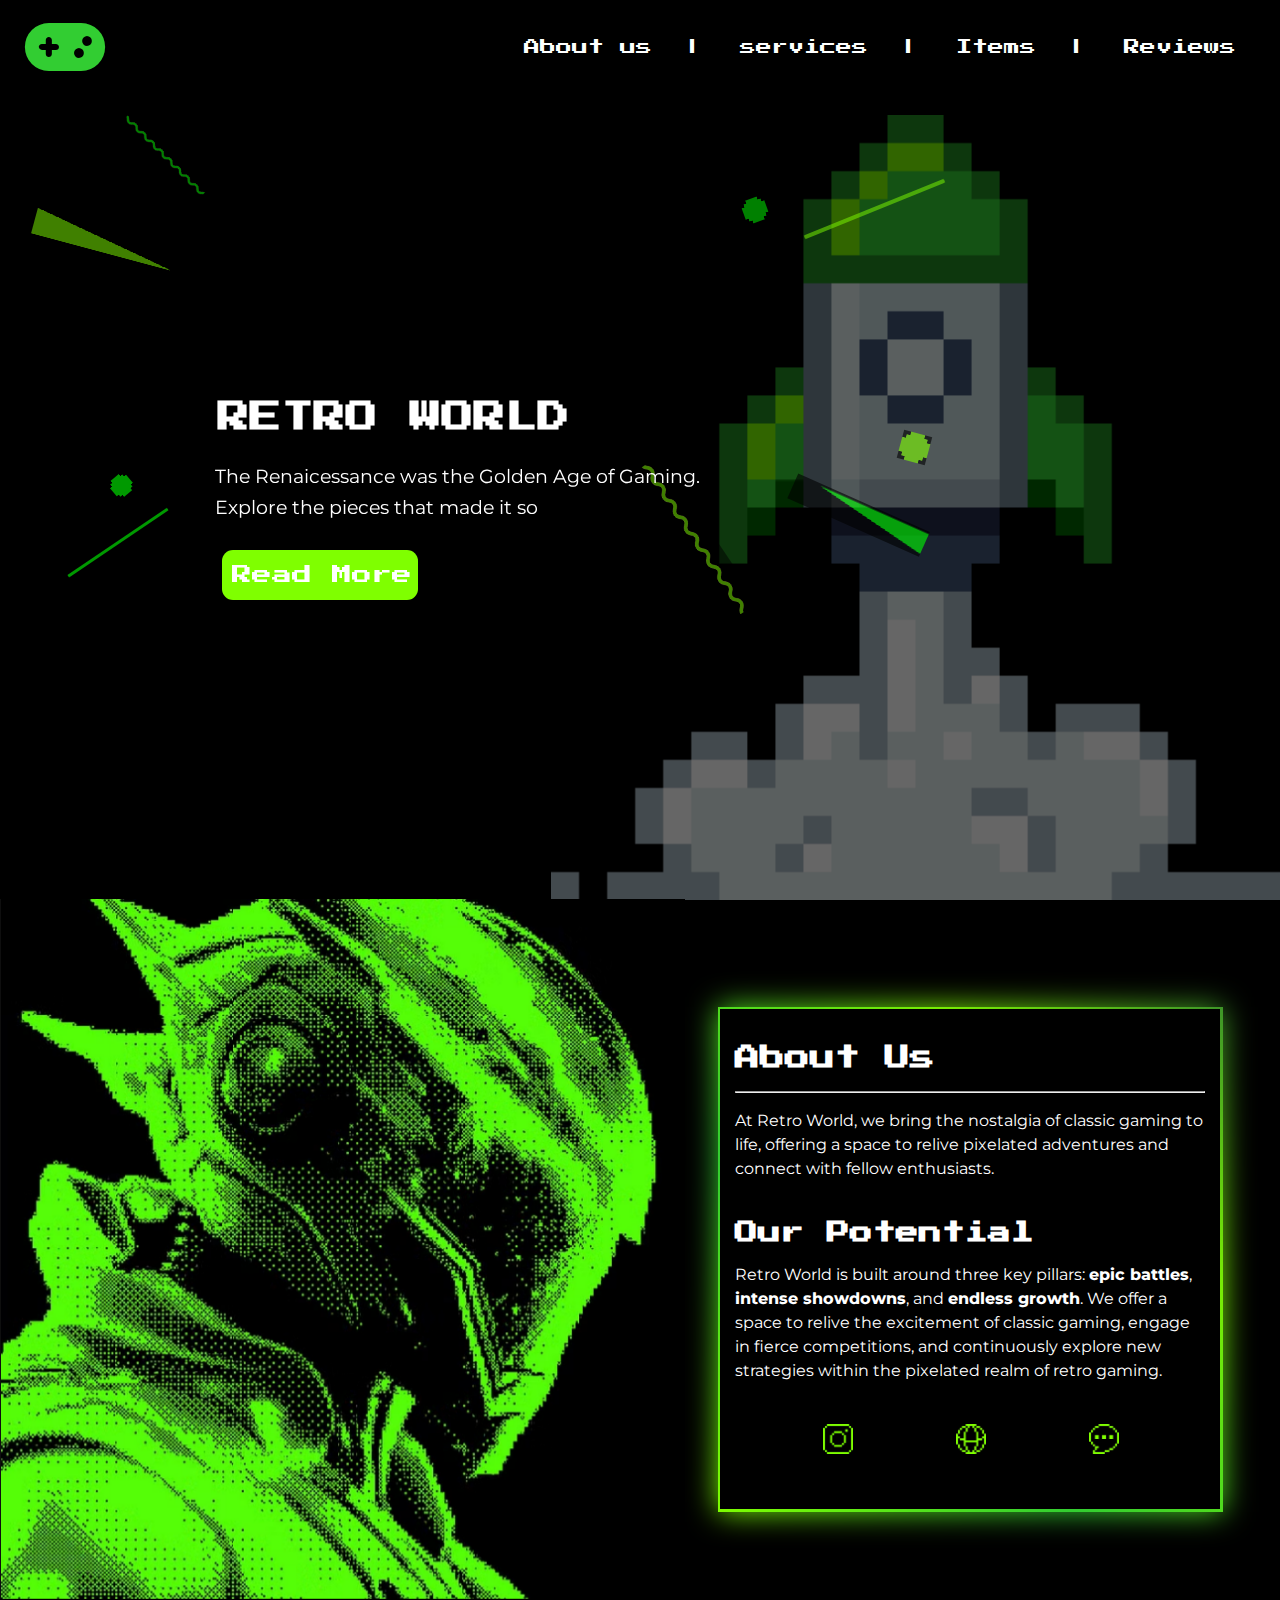
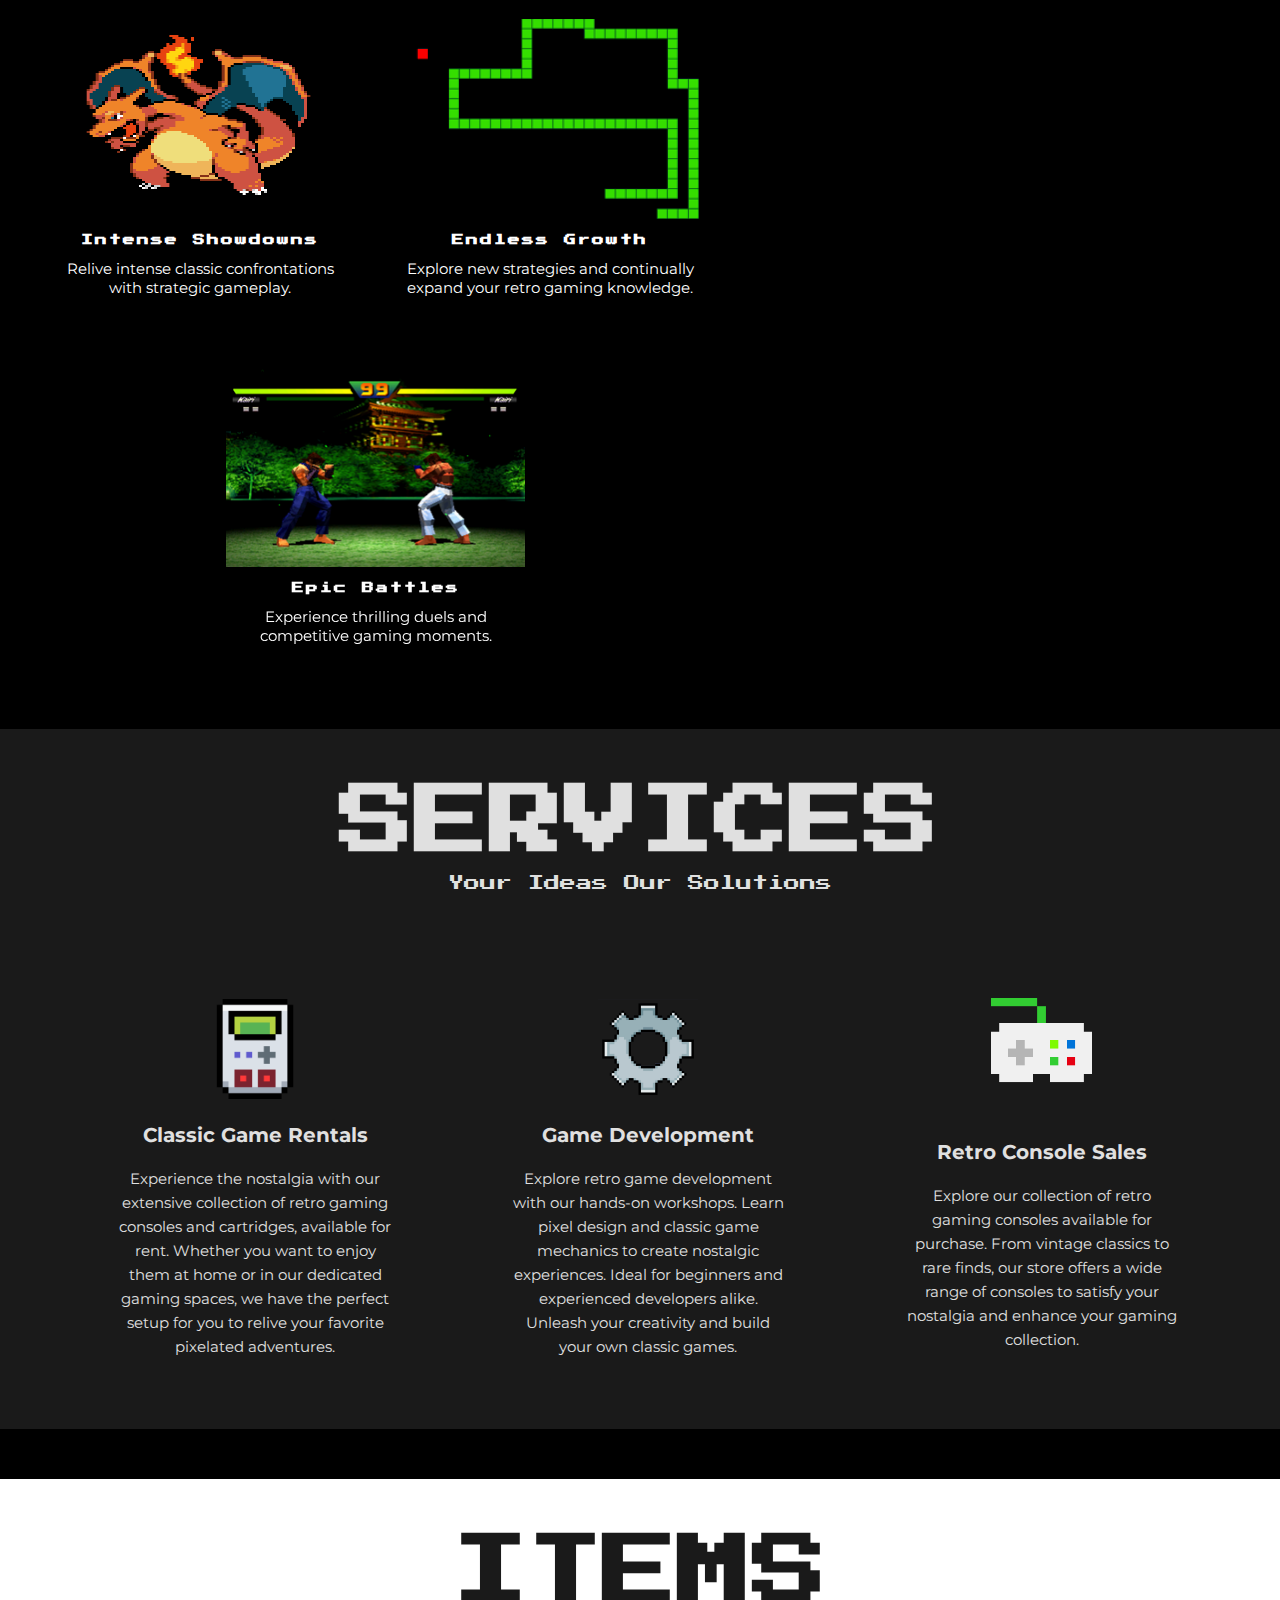
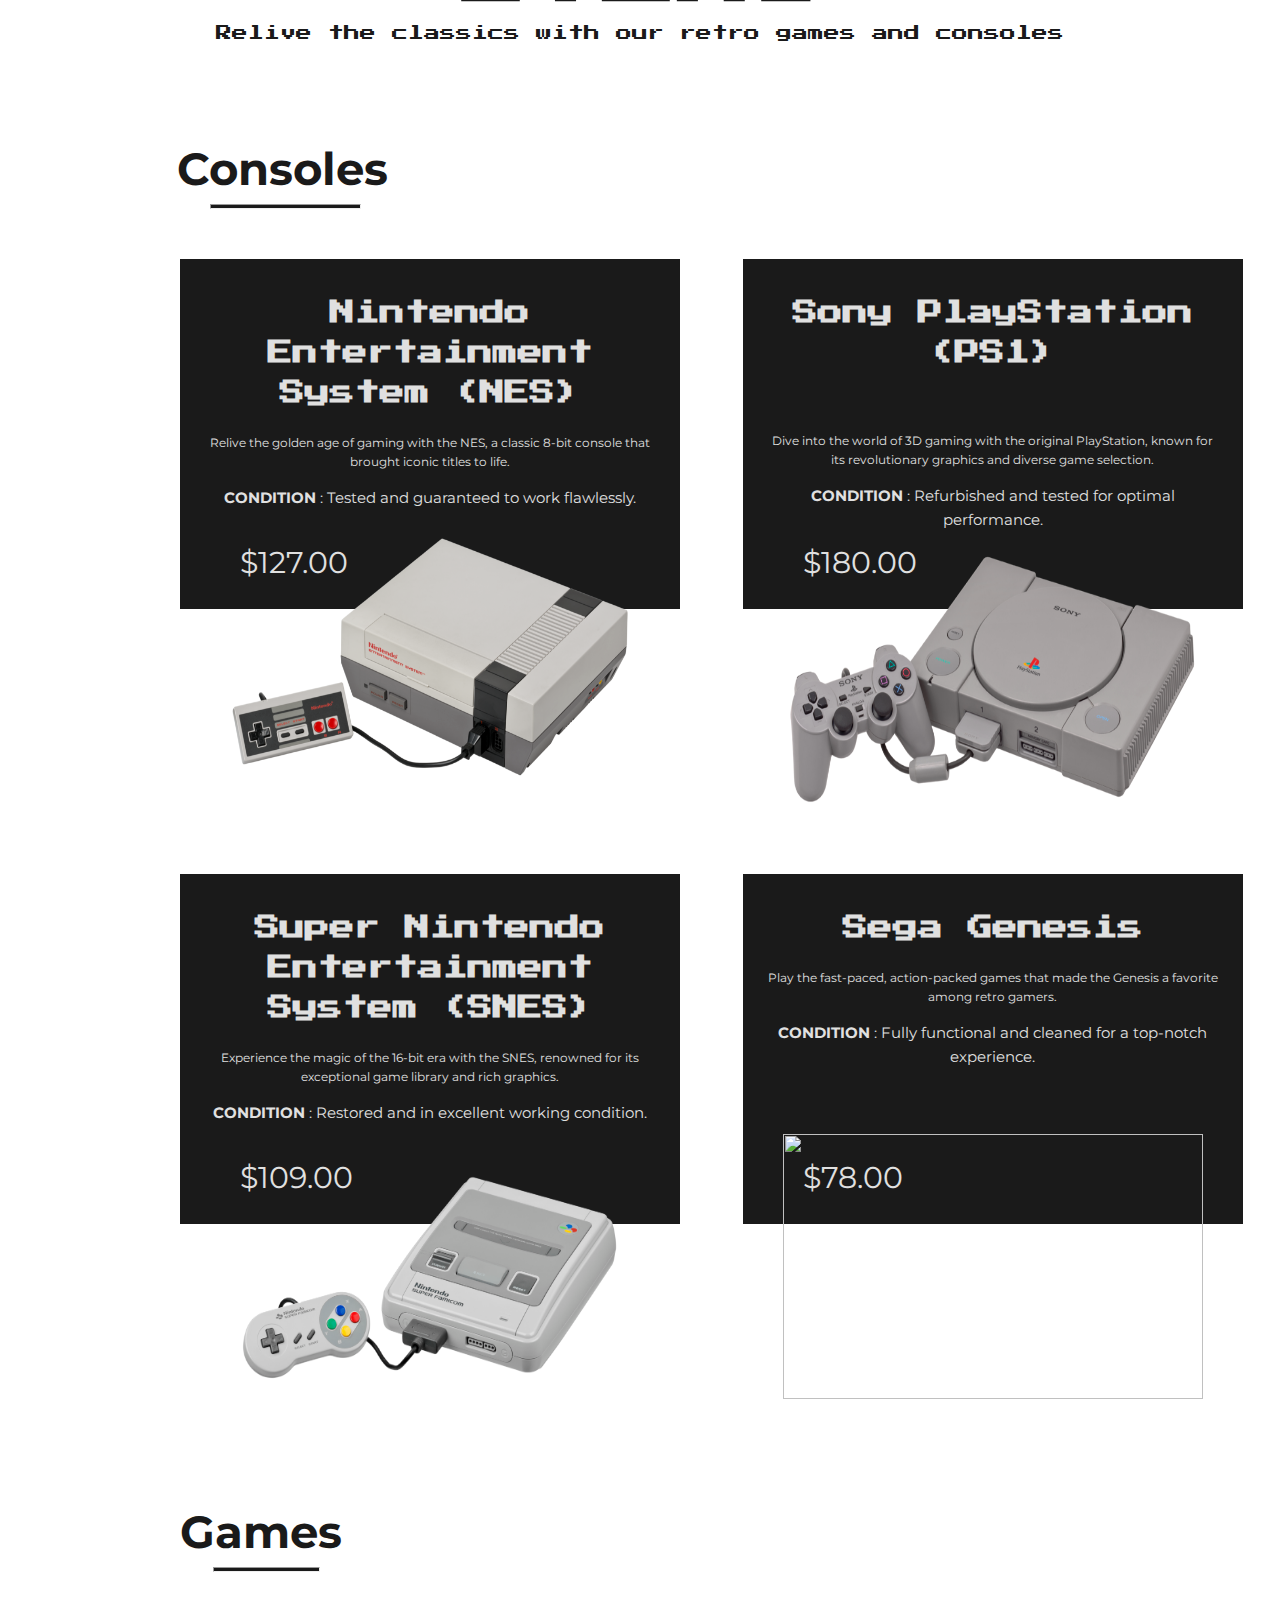
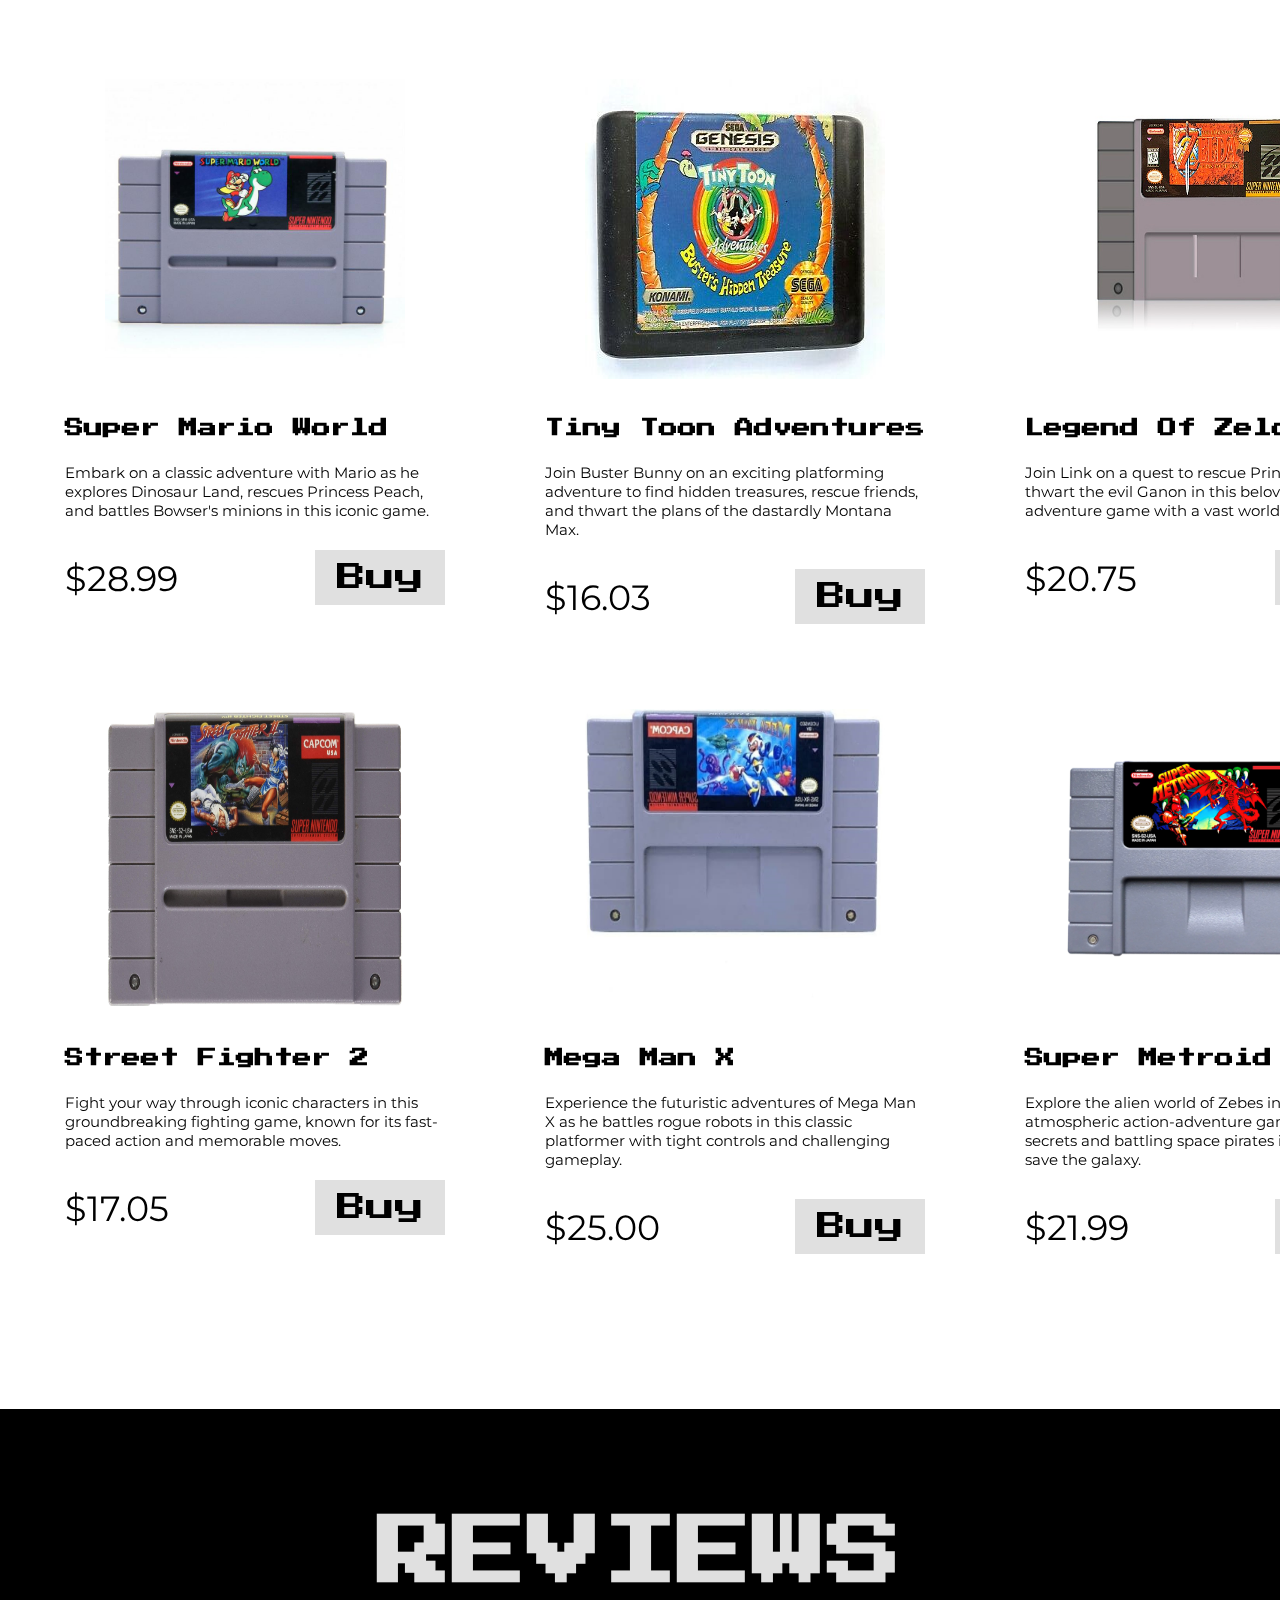
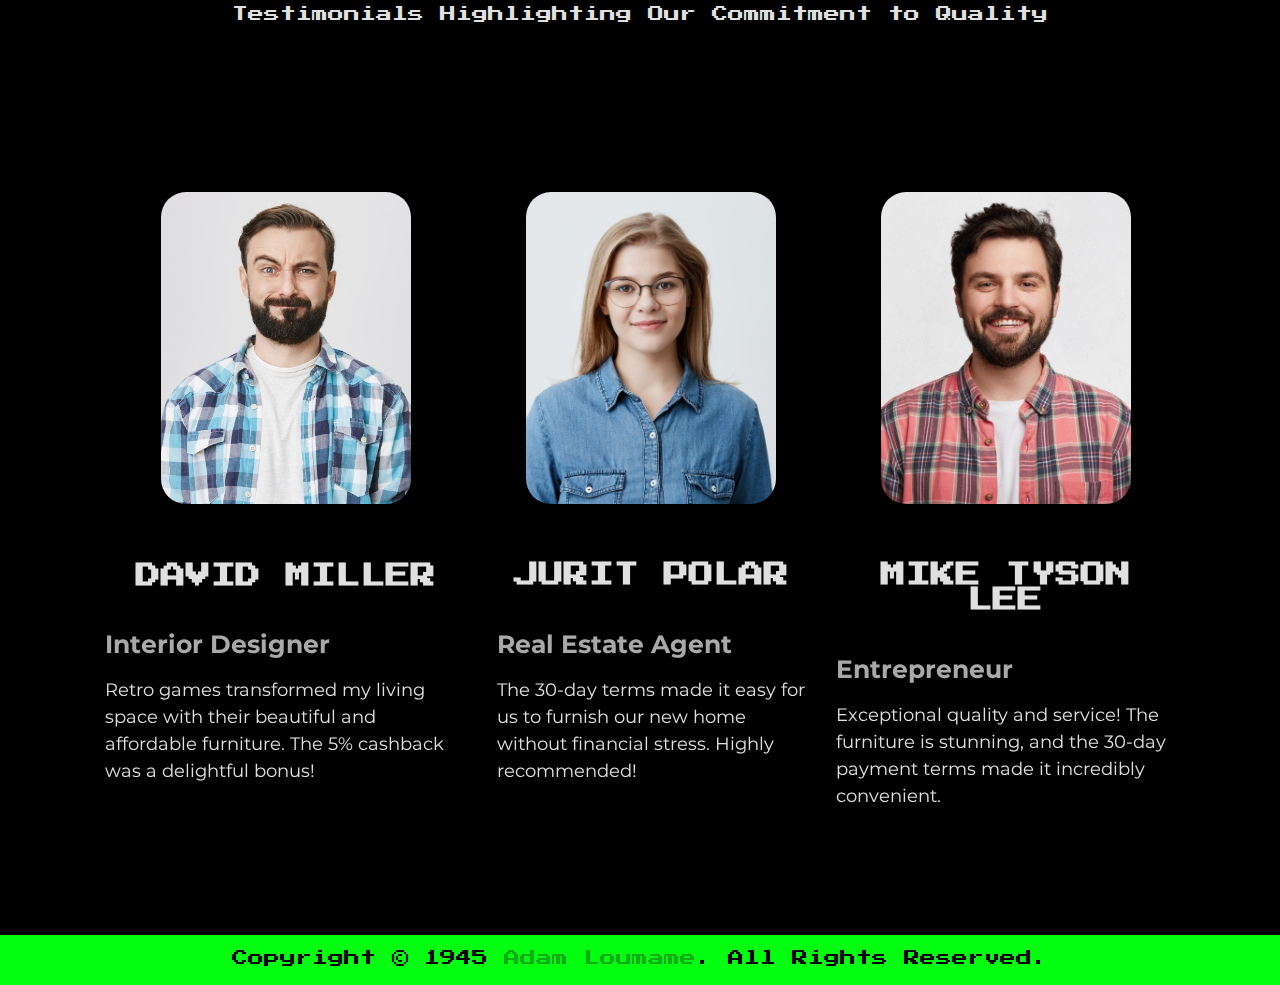
==== commit 0730041f: "finish ! frontend :(" ====
--- a/index.html
+++ b/index.html
@@ -149,48 +149,98 @@
         <div class="game-container">
             <div class="game">
                 <img src="images/game1.jpeg">
-                <h3>Super Mario World</h3>
-                <p>Embark on a classic adventure with Mario as he explores Dinosaur Land, rescues Princess Peach, and battles Bowser's minions in this iconic platformer.</p>
-                <p class="price">$28.99</p>
-                <button>Buy</button>
+                <div class="textbox">
+                    <h3>Super Mario World</h3>
+                    <p>Embark on a classic adventure with Mario as he explores Dinosaur Land, rescues Princess Peach, and battles Bowser's minions in this iconic game.</p>
+                    <p class="price">$28.99</p>
+                    <button>Buy</button>
+                </div>
             </div>
             <div class="game">
                 <img src="images/game2.jpg">
-                <h3>Tiny Toon Adventures: Buster's Hidden Treasure</h3>
-                <p>Join Buster Bunny on an exciting platforming adventure to find hidden treasures, rescue friends, and thwart the plans of the dastardly Montana Max.</p>
-                <p class="price">$16.03</p>
-                <button>Buy</button>
+                <div class="textbox">
+                    <h3>Tiny Toon Adventures</h3>
+                    <p>Join Buster Bunny on an exciting platforming adventure to find hidden treasures, rescue friends, and thwart the plans of the dastardly Montana Max.</p>
+                    <p class="price">$16.03</p>
+                    <button>Buy</button>
+                </div>
             </div>
             <div class="game">
                 <img src="images/game3.jpg">
-                <h3>Legend Of Zelda: A Link to the Past</h3>
-                <p>Join Link on a quest to rescue Princess Zelda and thwart the evil Ganon in this beloved action-adventure game with a vast world and intricate puzzles.</p>
-                <p class="price">$20.75</p>
-                <button>Buy</button>
+                <div class="textbox">
+                    <h3>Legend Of Zelda</h3>
+                    <p>Join Link on a quest to rescue Princess Zelda and thwart the evil Ganon in this beloved action-adventure game with a vast world and puzzles.</p>
+                    <p class="price">$20.75</p>
+                    <button>Buy</button>
+                </div>  
             </div>
             <div class="game">
                 <img src="images/game4.jpg">
-                <h3>Street Fighter 2</h3>
-                <p>Fight your way through iconic characters in this groundbreaking fighting game, known for its fast-paced action and memorable moves.</p>
-                <p class="price">$17.05</p>
-                <button>Buy</button>
+                <div class="textbox">
+                    <h3>Street Fighter 2</h3>
+                    <p>Fight your way through iconic characters in this groundbreaking fighting game, known for its fast-paced action and memorable moves.</p>
+                    <p class="price">$17.05</p>
+                    <button>Buy</button>
+                </div>
             </div>
             <div class="game">
                 <img src="images/game5.jpg">
-                <h3>Mega Man X</h3>
-                <p>Experience the futuristic adventures of Mega Man X as he battles rogue robots in this classic platformer with tight controls and challenging gameplay.</p>
-                <p class="price">$25.00</p>
-                <button>Buy</button>
+                <div class="textbox">
+                    <h3>Mega Man X</h3>
+                    <p>Experience the futuristic adventures of Mega Man X as he battles rogue robots in this classic platformer with tight controls and challenging gameplay.</p>
+                    <p class="price">$25.00</p>
+                    <button>Buy</button>
+                </div>
             </div>
             <div class="game">
                 <img src="images/game6.png">
-                <h3>Super Metroid</h3>
-                <p>Explore the alien world of Zebes in this atmospheric action-adventure game, uncovering secrets and battling space pirates in a quest to save the galaxy.</p>
-                <p class="price">$21.99</p>
-                <button>Buy</button>
+                <div class="textbox">
+                    <h3>Super Metroid</h3>
+                    <p>Explore the alien world of Zebes in this atmospheric action-adventure game, uncovering secrets and battling space pirates in a quest to save the galaxy.</p>
+                    <p class="price">$21.99</p>
+                    <button>Buy</button>
+                </div>  
             </div>
             
         </div>
+    </div>    <div class="reviews">
+        <div class="speacial-heading">
+            <h1>REVIEWS</h1>
+            <p>Testimonials Highlighting Our Commitment to Quality</p>
+        </div>
+        <div class="container">
+            <div class="review">
+                <img src="images/review1.jpeg">
+                <h4>DAVID MILLER</h4>
+                <h5>Interior Designer</h5>
+                <p>
+                    Retro games transformed my living space with their beautiful
+                    and affordable furniture. The 5% cashback was a delightful
+                    bonus!
+                  </p>
+            </div>
+            <div class="review">
+                <img src="images/review2.jpeg">
+                <h4>JURIT POLAR</h4>
+                <h5>Real Estate Agent</h5>
+                <p>
+                    The 30-day terms made it easy for us to furnish our new home
+                    without financial stress. Highly recommended!
+                  </p>
+            </div>
+            <div class="review">
+                <img src="images/review3.jpg">
+                <h4>MIKE TYSON LEE</h4>
+                <h5>Entrepreneur</h5>
+                <p>
+                    Exceptional quality and service! The furniture is stunning,
+                    and the 30-day payment terms made it incredibly convenient.
+                  </p>
+            </div>
+        </div>
+    </div>
+    <div class="footer">
+        <p>Copyright &copy; 1945 <a href="https://github.com/AdamLoumame" style="color: #0ead16; text-decoration: none;" target="_blank">Adam Loumame</a>. All Rights Reserved.</p>
     </div>
 
 
--- a/style.css
+++ b/style.css
@@ -36,6 +36,7 @@
     margin-left: 25px;
     transition: color 0.5s, transform 0.5s;
     z-index: 4;
+    cursor: pointer;
 }
 header i:hover{
     color: #7fff00;
@@ -424,7 +425,7 @@
 
 /* start items */
 .items{
-    height: 3000px;
+    height: 3130px;
     background-color: #fff;
 }
 .items .speacial-heading{
@@ -534,22 +535,110 @@
     display: grid;
     grid-template-columns: repeat(3, 1fr);
     grid-template-rows: repeat(2, 500px);
-    grid-gap: 50px 50px;
+    grid-gap: 130px 70px;
     margin: 620px 50px 0;
 }
 .items .game-container .game{
     text-align: center;
-
+}
+.items .game-container .game .textbox{
+    padding: 15px;
+    transition: 0.3s;
+    position: relative;
+}
+.items .game-container .game:hover .textbox{
+    color: #e0e0e0;
+    background-color: #1a1a1a;
 }
 .items .game-container .game h3{
+    font-size: 19px;
+    line-height: 1.6;
+    text-align: left;
+}
+.items .game-container .game p{
+    font-family: "Montserrat", sans-serif;
     font-size: 15px;
-    line-height: 1.6;
-}
-.items .game-container .game p{
-    font-family: "Montserrat", sans-serif;
-    font-size: 20px;
+    text-align: left;
+    margin-bottom: 30px;
+}
+.items .game-container .game .textbox button{
+    margin-left: 250px;
+    background-color: #e0e0e0;
+    font-family: "Press Start 2P", system-ui;
+    font-size: 29px;
+    border: 0;
+    height: 55px;
+    width: 130px;
+    cursor: pointer;
 }
 .items .game-container .game img{
     height: 300px;
     width: 300px;
-}+}
+.items .game-container .game .textbox .price{
+    position: absolute;
+    font-size: 35px;
+    bottom: 20px;
+    left: 15px;
+    margin: 0;
+}
+/* end items */
+
+/* start reviews */
+.reviews{
+    height: 1075px;
+}
+.reviews .container{
+    display: flex;
+    position: relative;
+    justify-content: space-between;
+    margin: 130px 75px 0;
+
+}
+.reviews .container .review{
+    text-align: center;
+    padding: 15px;
+    color: #e0e0e0;
+}
+.reviews .container .review img{
+    width: 250px;
+    border-radius: 25px;
+    margin: 25px;
+    transition: 0.3s;
+    cursor: pointer;
+}
+.reviews .container .review img:hover{
+    transform: scale(1.1);
+    border-radius: 5px;
+}
+.reviews .container .review h4{
+    font-size:25px;
+}
+.reviews .container .review h5{
+    font-size: 25px;
+    text-align: left;
+    font-family: "Montserrat", sans-serif;
+    color: #A9A9A9;
+    margin-bottom: 0;
+}
+.reviews .container .review p{
+    font-family: "Montserrat", sans-serif;
+    font-size: 18px;
+    line-height: 1.5;
+    text-align: left;
+}
+/* end reviews */
+
+/* start footer */
+.footer{
+    padding: 15px;
+    height: 50px;
+    width: 100%;
+    background-color: #04ff10;
+    text-align: center;
+    color: #000;
+}
+.footer p{
+    margin: 0;
+}
+/* end footer */